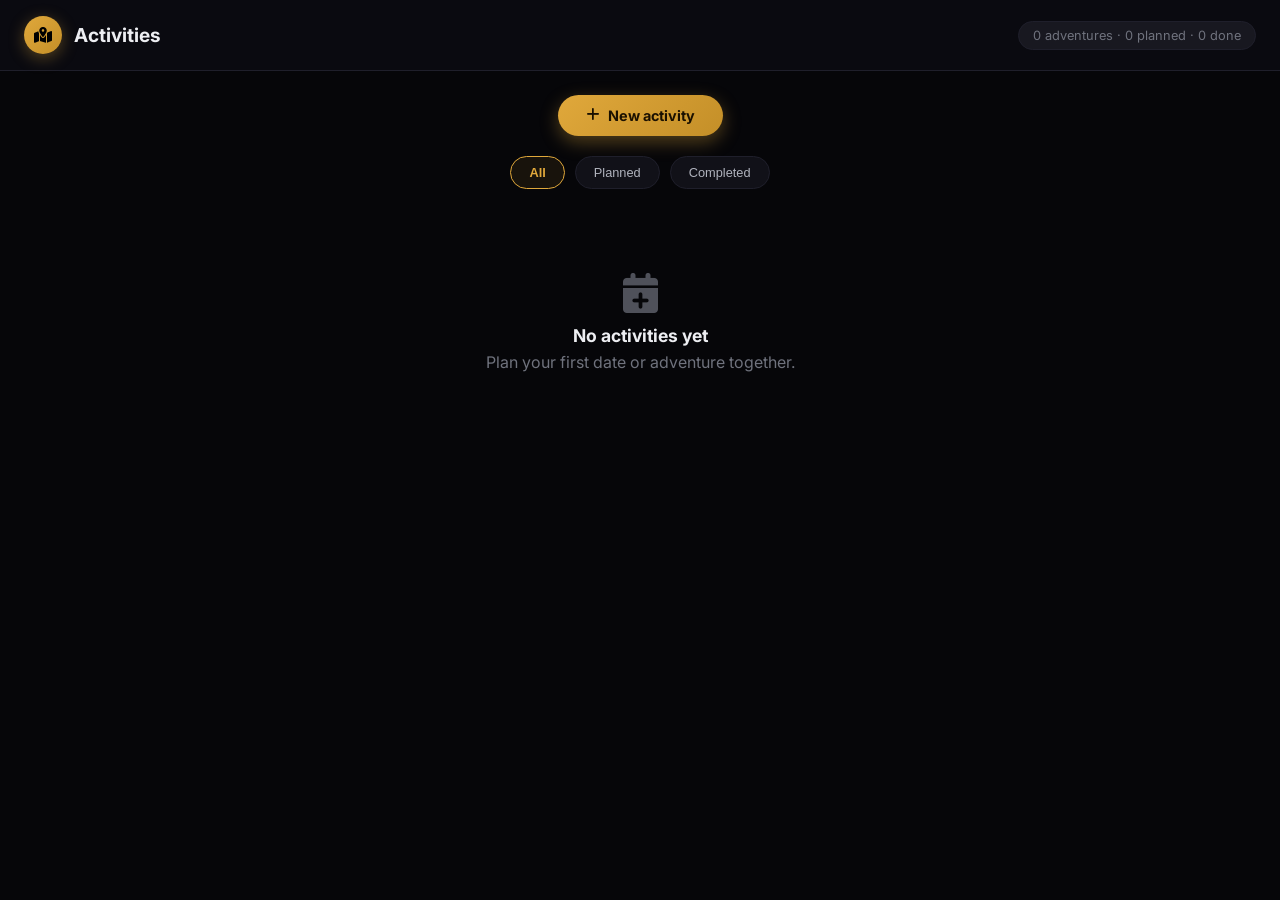
==== src/main/resources/templates/activities.html @ c9ee4794 "Initial release" ====
<!DOCTYPE html>
<html lang="en">
<head>
    <meta charset="UTF-8">
    <meta name="viewport" content="width=device-width, initial-scale=1.0">
    <title>Activities · Our Space</title>
    <link rel="preconnect" href="https://fonts.googleapis.com">
    <link rel="preconnect" href="https://fonts.gstatic.com" crossorigin>
    <link href="https://fonts.googleapis.com/css2?family=Inter:opsz,wght@14..32,300;14..32,400;14..32,500;14..32,600;14..32,700;14..32,800;14..32,900&display=swap" rel="stylesheet">
    <link rel="stylesheet" href="https://cdnjs.cloudflare.com/ajax/libs/font-awesome/6.5.1/css/all.min.css">
    <style>
        :root {
            --bg-deep: #060609;
            --bg-card: #111118;
            --bg-input: #181820;
            --bg-hover: #1e1e2a;
            --mustard: #e0a83b;
            --mustard-glow: rgba(224,168,59,0.35);
            --mustard-soft: rgba(224,168,59,0.08);
            --rose: #e0887c;
            --rose-glow: rgba(224,136,124,0.3);
            --sky: #5db8d4;
            --sky-soft: rgba(93,184,212,0.1);
            --text-primary: #edeef2;
            --text-secondary: #b0b3bd;
            --text-muted: #6f727d;
            --border-subtle: #1f1f2b;
            --radius-lg: 16px;
            --radius-md: 10px;
            --shadow-md: 0 8px 20px rgba(0,0,0,0.5);
            --transition-smooth: 0.2s cubic-bezier(0.4, 0, 0.2, 1);
            --font: 'Inter', system-ui, -apple-system, sans-serif;
        }

        * { margin:0; padding:0; box-sizing:border-box; }
        body {
            font-family: var(--font);
            background: var(--bg-deep);
            color: var(--text-primary);
            min-height: 100vh;
            -webkit-font-smoothing: antialiased;
        }

        ::-webkit-scrollbar { width:5px; }
        ::-webkit-scrollbar-track { background:transparent; }
        ::-webkit-scrollbar-thumb { background:#2a2a38; border-radius:10px; }

        /* Header */
        .header {
            background: #0a0a10;
            border-bottom:1px solid var(--border-subtle);
            padding:16px 24px;
            display:flex;
            align-items:center;
            justify-content:space-between;
            flex-wrap:wrap;
            gap:12px;
            position:sticky;
            top:0;
            z-index:20;
            backdrop-filter:blur(8px);
        }
        .header-left {
            display:flex;
            align-items:center;
            gap:12px;
        }
        .header-icon {
            width:38px; height:38px;
            border-radius:50%;
            background:linear-gradient(135deg, #e0a83b, #c48f28);
            display:flex; align-items:center; justify-content:center;
            color:#000; font-size:1rem;
            box-shadow:0 4px 16px var(--mustard-glow);
        }
        .header h1 {
            font-size:1.2rem; font-weight:700;
        }
        .header-stats {
            font-size:0.8rem;
            color:var(--text-muted);
            background:var(--bg-input);
            padding:6px 14px;
            border-radius:20px;
            border:1px solid var(--border-subtle);
        }

        .container {
            max-width:1100px;
            margin:0 auto;
            padding:24px 20px 40px;
        }

        /* Add button */
        .add-bar {
            display:flex;
            justify-content:center;
            margin-bottom:20px;
        }
        .btn-add {
            background:linear-gradient(135deg, #e0a83b, #c48f28);
            border:none;
            color:#1a1000;
            font-weight:700;
            padding:12px 28px;
            border-radius:40px;
            cursor:pointer;
            font-size:0.9rem;
            display:flex; align-items:center; gap:8px;
            box-shadow:0 6px 18px var(--mustard-glow);
            transition:all var(--transition-smooth);
            font-family:var(--font);
        }
        .btn-add:hover {
            transform:translateY(-2px);
            box-shadow:0 12px 28px rgba(224,168,59,0.5);
            filter:brightness(1.08);
        }

        /* Form panel */
        .form-panel {
            background:var(--bg-card);
            border:1px solid var(--border-subtle);
            border-radius:var(--radius-lg);
            padding:24px;
            margin-bottom:24px;
            display:none;
            box-shadow:var(--shadow-md);
        }
        .form-panel.visible { display:block; }
        .form-title {
            font-size:0.7rem; text-transform:uppercase; letter-spacing:0.08em;
            color:var(--text-muted); font-weight:600; margin-bottom:18px;
        }
        .form-grid {
            display:grid;
            grid-template-columns:1fr 1fr;
            gap:14px;
        }
        .form-group { display:flex; flex-direction:column; gap:5px; }
        .form-group label {
            font-size:0.7rem; font-weight:600; color:var(--text-muted);
            text-transform:uppercase; letter-spacing:0.04em;
        }
        input, select {
            font-family:var(--font); font-size:0.85rem;
            padding:10px 14px;
            border:1.5px solid var(--border-subtle);
            border-radius:8px;
            background:var(--bg-input);
            color:var(--text-primary);
            outline:none;
        }
        input:focus, select:focus {
            border-color:var(--mustard);
            box-shadow:0 0 0 3px rgba(224,168,59,0.08);
        }
        .form-actions {
            grid-column:span 2;
            display:flex; gap:10px; justify-content:flex-end; margin-top:8px;
        }
        .btn-cancel {
            background:none; border:1px solid var(--border-subtle);
            color:var(--text-secondary); padding:10px 20px; border-radius:8px;
            cursor:pointer; font-family:var(--font); font-weight:500;
        }
        .btn-save {
            background:linear-gradient(135deg, #e0a83b, #c48f28);
            border:none; color:#1a1000; font-weight:700;
            padding:10px 24px; border-radius:8px; cursor:pointer;
            font-family:var(--font);
            box-shadow:0 4px 12px var(--mustard-glow);
        }

        /* Filter pills */
        .filter-bar {
            display:flex;
            justify-content:center;
            gap:10px;
            margin-bottom:24px;
            flex-wrap:wrap;
        }
        .filter-pill {
            background:var(--bg-card);
            border:1px solid var(--border-subtle);
            color:var(--text-secondary);
            padding:8px 18px;
            border-radius:30px;
            cursor:pointer;
            font-size:0.8rem;
            font-weight:500;
            transition:all 0.15s;
        }
        .filter-pill:hover { background:var(--bg-hover); }
        .filter-pill.active {
            background:var(--mustard-soft);
            border-color:var(--mustard);
            color:var(--mustard);
            font-weight:600;
        }

        /* Grid */
        .grid {
            display:grid;
            grid-template-columns: repeat(auto-fill, minmax(280px, 1fr));
            gap:18px;
        }

        /* Card */
        .card {
            background:var(--bg-card);
            border:1px solid var(--border-subtle);
            border-radius:var(--radius-lg);
            padding:18px;
            display:flex;
            flex-direction:column;
            gap:14px;
            transition:all var(--transition-smooth);
            box-shadow:0 4px 12px rgba(0,0,0,0.4);
        }
        .card:hover {
            border-color:#2e2e3c;
            transform:translateY(-3px);
            box-shadow:0 12px 28px rgba(0,0,0,0.6);
        }
        .card-header {
            display:flex;
            justify-content:space-between;
            align-items:flex-start;
        }
        .card-title {
            font-weight:700;
            font-size:1rem;
            color:var(--text-primary);
        }
        .badge {
            font-size:0.7rem;
            font-weight:600;
            padding:4px 12px;
            border-radius:20px;
            text-transform:uppercase;
            letter-spacing:0.03em;
        }
        .badge.PLANNED {
            background:rgba(224,168,59,0.15);
            color:var(--mustard);
        }
        .badge.COMPLETED {
            background:rgba(60,184,120,0.15);
            color:#3cb878;
        }
        .card-desc {
            font-size:0.85rem;
            color:var(--text-secondary);
            line-height:1.4;
        }
        .card-meta {
            display:flex;
            align-items:center;
            gap:12px;
            font-size:0.75rem;
            color:var(--text-muted);
            flex-wrap:wrap;
        }
        .card-meta i { font-size:0.7rem; margin-right:3px; }

        /* Rating area */
        .rating-row {
            display:flex;
            align-items:center;
            gap:8px;
            flex-wrap:wrap;
        }
        .rating-label {
            font-size:0.75rem;
            font-weight:600;
            color:var(--text-muted);
            width:70px;
        }
        .stars {
            display:flex;
            gap:2px;
        }
        .star {
            cursor:pointer;
            font-size:1rem;
            color:#3a3a46;
            transition:color 0.1s;
        }
        .star.filled { color:var(--mustard); }
        .star:hover { color:var(--mustard); }

        .card-actions {
            display:flex;
            gap:10px;
            margin-top:auto;
        }
        .btn-done, .btn-delete {
            background:none;
            border:1px solid var(--border-subtle);
            padding:6px 12px;
            border-radius:6px;
            cursor:pointer;
            font-size:0.75rem;
            font-weight:600;
            display:flex;
            align-items:center;
            gap:6px;
            transition:all 0.15s;
        }
        .btn-done {
            color:var(--mustard);
            border-color:rgba(224,168,59,0.4);
        }
        .btn-done:hover {
            background:rgba(224,168,59,0.1);
            border-color:var(--mustard);
        }
        .btn-delete {
            color:#e0887c;
            border-color:rgba(224,136,124,0.4);
        }
        .btn-delete:hover {
            background:rgba(224,136,124,0.1);
            border-color:var(--rose);
        }

        .empty-state {
            grid-column:1/-1;
            text-align:center;
            padding:60px 20px;
            color:var(--text-muted);
        }
        .empty-state i { font-size:2.5rem; margin-bottom:12px; opacity:0.7; }
        .empty-state h3 { font-size:1.1rem; color:var(--text-primary); margin-bottom:6px; }
    </style>
</head>
<body>

    <div class="header">
        <div class="header-left">
            <div class="header-icon"><i class="fa-solid fa-map-location-dot"></i></div>
            <h1>Activities</h1>
        </div>
        <div class="header-stats" id="statsDisplay">0 adventures</div>
    </div>

    <div class="container">
        <div class="add-bar">
            <button class="btn-add" id="btnToggleForm"><i class="fa-solid fa-plus"></i> New activity</button>
        </div>

        <!-- Add form (no category, no image, no rating) -->
        <div class="form-panel" id="formPanel">
            <div class="form-title">✨ Plan something fun</div>
            <div class="form-grid">
                <div class="form-group">
                    <label>Title</label>
                    <input type="text" id="titleInput" placeholder="Movie night, hike...">
                </div>
                <div class="form-group">
                    <label>Description</label>
                    <input type="text" id="descInput" placeholder="What's the plan?">
                </div>
                <div class="form-group">
                    <label>Date</label>
                    <input type="date" id="dateInput">
                </div>
                <div class="form-actions">
                    <button class="btn-cancel" id="btnCancelForm">Cancel</button>
                    <button class="btn-save" id="btnSaveActivity">Save Activity</button>
                </div>
            </div>
        </div>

        <!-- Filter pills -->
        <div class="filter-bar">
            <button class="filter-pill active" data-filter="all">All</button>
            <button class="filter-pill" data-filter="PLANNED">Planned</button>
            <button class="filter-pill" data-filter="COMPLETED">Completed</button>
        </div>

        <div class="grid" id="activitiesGrid"></div>
    </div>

    <script>
        (function() {
            const API = "/api/activities";
            let allActivities = [];
            let currentFilter = 'all';

            const grid = document.getElementById('activitiesGrid');
            const statsDisplay = document.getElementById('statsDisplay');
            const formPanel = document.getElementById('formPanel');
            const btnToggleForm = document.getElementById('btnToggleForm');
            const btnCancelForm = document.getElementById('btnCancelForm');
            const btnSaveActivity = document.getElementById('btnSaveActivity');
            const filterPills = document.querySelectorAll('.filter-pill');

            const titleInput = document.getElementById('titleInput');
            const descInput = document.getElementById('descInput');
            const dateInput = document.getElementById('dateInput');

            // Toggle form
            btnToggleForm.addEventListener('click', () => {
                formPanel.classList.add('visible');
                btnToggleForm.style.display = 'none';
            });
            btnCancelForm.addEventListener('click', closeForm);

            function closeForm() {
                formPanel.classList.remove('visible');
                btnToggleForm.style.display = 'flex';
                titleInput.value = '';
                descInput.value = '';
                dateInput.value = '';
            }

            async function loadActivities(filter = 'all') {
                let url = API;
                if (filter === 'PLANNED' || filter === 'COMPLETED') url = `${API}/status/${filter}`;
                try {
                    const res = await fetch(url);
                    if (!res.ok) throw new Error('Failed');
                    allActivities = await res.json();
                } catch (e) {
                    console.warn('Could not load activities.', e);
                    allActivities = [];
                }
                render();
                updateStats();
            }

            function render() {
                if (!allActivities.length) {
                    grid.innerHTML = `
                        <div class="empty-state">
                            <i class="fa-solid fa-calendar-plus"></i>
                            <h3>No activities yet</h3>
                            <p>Plan your first date or adventure together.</p>
                        </div>`;
                    return;
                }

                grid.innerHTML = allActivities.map(act => {
                    const statusClass = act.status;
                    const isCompleted = act.status === 'COMPLETED';
                    const ratingR = act.ratingRehema || 0;
                    const ratingC = act.ratingCollins || 0;

                    // Build stars HTML for each person
                    const buildStars = (person, currentRating) => {
                        let starsHtml = '';
                        for (let i = 1; i <= 5; i++) {
                            starsHtml += `<i class="fa-star star ${i <= currentRating ? 'fas filled' : 'far'}" 
                                data-id="${act.id}" data-person="${person}" data-value="${i}"></i>`;
                        }
                        return starsHtml;
                    };

                    const ratingSection = isCompleted ? `
                        <div class="rating-row">
                            <span class="rating-label">Rehema</span>
                            <div class="stars">${buildStars('rehema', ratingR)}</div>
                        </div>
                        <div class="rating-row">
                            <span class="rating-label">Collins</span>
                            <div class="stars">${buildStars('collins', ratingC)}</div>
                        </div>` : '';

                    return `
                        <div class="card">
                            <div class="card-header">
                                <span class="card-title">${escapeHTML(act.title || 'Untitled')}</span>
                                <span class="badge ${statusClass}">${act.status}</span>
                            </div>
                            <div class="card-desc">${escapeHTML(act.description || '')}</div>
                            <div class="card-meta">
                                <span><i class="fa-regular fa-calendar"></i> ${act.date || '—'}</span>
                            </div>
                            ${ratingSection}
                            <div class="card-actions">
                                ${!isCompleted ? `
                                    <button class="btn-done" data-id="${act.id}" data-action="done">
                                        <i class="fa-solid fa-circle-check"></i> Done
                                    </button>` : ''}
                                <button class="btn-delete" data-id="${act.id}" data-action="delete">
                                    <i class="fa-solid fa-trash"></i> Delete
                                </button>
                            </div>
                        </div>`;
                }).join('');

                // Attach event listeners
                document.querySelectorAll('[data-action="done"]').forEach(btn => {
                    btn.addEventListener('click', (e) => {
                        const id = btn.dataset.id;
                        markDone(id);
                    });
                });
                document.querySelectorAll('[data-action="delete"]').forEach(btn => {
                    btn.addEventListener('click', (e) => {
                        const id = btn.dataset.id;
                        deleteActivity(id);
                    });
                });

                // Star click events
                document.querySelectorAll('.star').forEach(star => {
                    star.addEventListener('click', async (e) => {
                        const id = star.dataset.id;
                        const person = star.dataset.person;
                        const value = parseInt(star.dataset.value);
                        await updateRating(id, person, value);
                    });
                });
            }

            function escapeHTML(str) {
                const div = document.createElement('div');
                div.textContent = str;
                return div.innerHTML;
            }

            function updateStats() {
                const total = allActivities.length;
                const planned = allActivities.filter(a => a.status === 'PLANNED').length;
                const completed = allActivities.filter(a => a.status === 'COMPLETED').length;
                statsDisplay.textContent = `${total} adventures · ${planned} planned · ${completed} done`;
            }

            // Add activity
            btnSaveActivity.addEventListener('click', async () => {
                const title = titleInput.value.trim();
                if (!title) {
                    alert('Please enter a title.');
                    return;
                }
                const newActivity = {
                    title: title,
                    description: descInput.value.trim(),
                    date: dateInput.value,
                    status: 'PLANNED',       // always planned when adding
                    ratingRehema: 0,
                    ratingCollins: 0
                };
                try {
                    const res = await fetch(API, {
                        method: 'POST',
                        headers: { 'Content-Type': 'application/json' },
                        body: JSON.stringify(newActivity)
                    });
                    if (!res.ok) throw new Error('Add failed');
                    closeForm();
                    await loadActivities(currentFilter);
                } catch (e) {
                    alert('Could not add activity.');
                }
            });

            // Delete
            async function deleteActivity(id) {
                if (!confirm('Delete this activity?')) return;
                try {
                    await fetch(`${API}/${id}`, { method: 'DELETE' });
                    await loadActivities(currentFilter);
                } catch (e) {
                    alert('Delete failed.');
                }
            }

            // Mark done (set status to COMPLETED)
            async function markDone(id) {
                const activity = allActivities.find(a => a.id == id);
                if (!activity) return;
                const updated = { ...activity, status: 'COMPLETED' };
                try {
                    await fetch(`${API}/${id}`, {
                        method: 'PUT',
                        headers: { 'Content-Type': 'application/json' },
                        body: JSON.stringify(updated)
                    });
                    await loadActivities(currentFilter);
                } catch (e) {
                    alert('Could not update status.');
                }
            }

            // Update rating
            async function updateRating(id, person, value) {
                const activity = allActivities.find(a => a.id == id);
                if (!activity) return;
                const updated = { ...activity };
                if (person === 'rehema') updated.ratingRehema = value;
                else updated.ratingCollins = value;

                try {
                    await fetch(`${API}/${id}`, {
                        method: 'PUT',
                        headers: { 'Content-Type': 'application/json' },
                        body: JSON.stringify(updated)
                    });
                    // Update local data to reflect immediately
                    const idx = allActivities.findIndex(a => a.id == id);
                    if (idx !== -1) {
                        if (person === 'rehema') allActivities[idx].ratingRehema = value;
                        else allActivities[idx].ratingCollins = value;
                    }
                    // Re-render to update star display
                    render();
                } catch (e) {
                    alert('Rating update failed.');
                }
            }

            // Filter handling
            filterPills.forEach(pill => {
                pill.addEventListener('click', () => {
                    filterPills.forEach(p => p.classList.remove('active'));
                    pill.classList.add('active');
                    currentFilter = pill.dataset.filter;
                    loadActivities(currentFilter);
                });
            });

            // Initial load
            loadActivities('all');
        })();
    </script>
</body>
</html>
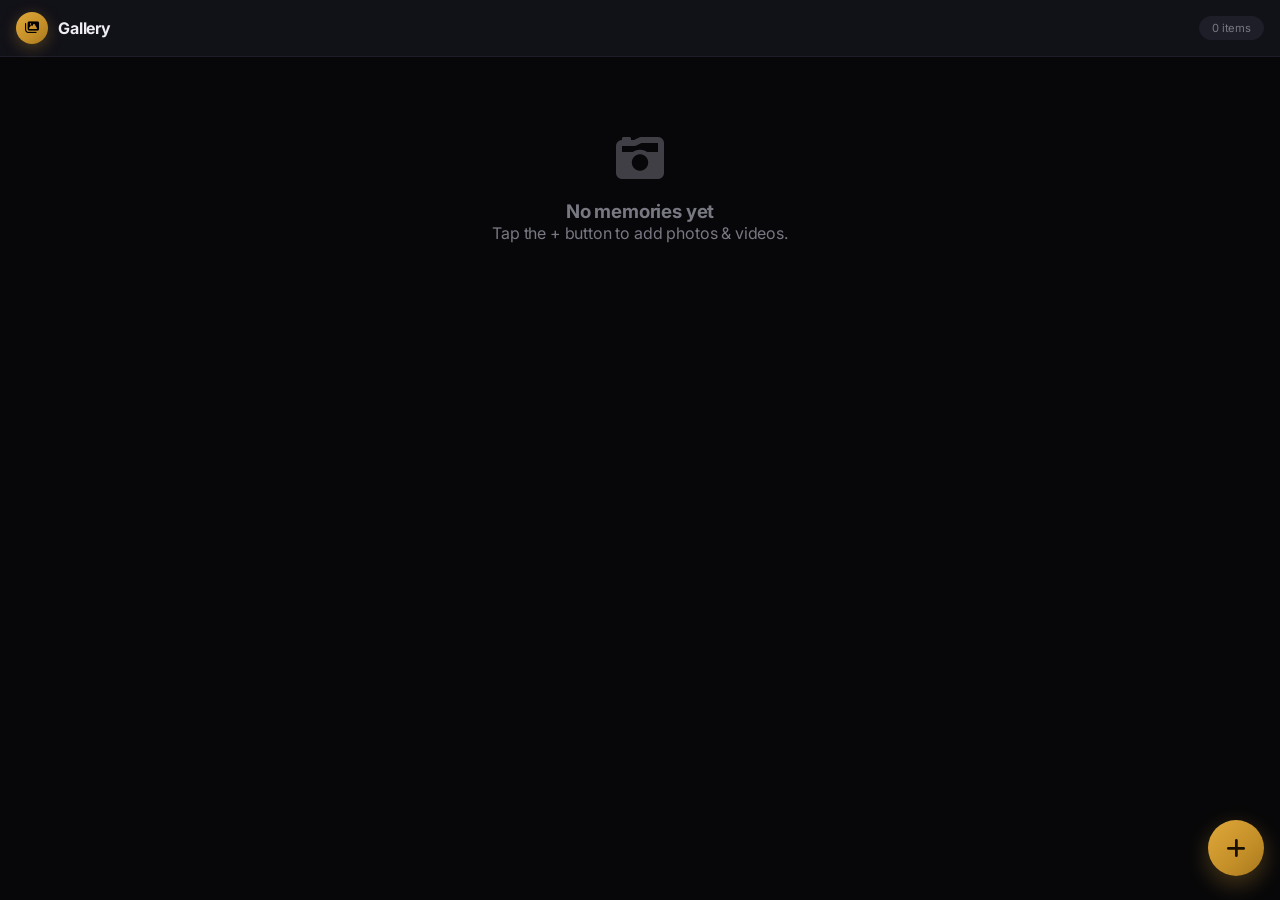
==== commit 044d1a28: "Update code changes" ====
--- a/src/main/resources/templates/activities.html
+++ b/src/main/resources/templates/activities.html
@@ -2,630 +2,854 @@
 <html lang="en">
 <head>
     <meta charset="UTF-8">
-    <meta name="viewport" content="width=device-width, initial-scale=1.0">
-    <title>Activities · Our Space</title>
+    <meta name="viewport" content="width=device-width, initial-scale=1.0, maximum-scale=1.0, user-scalable=no, viewport-fit=cover">
+    <title>Gallery · Our Space</title>
+
     <link rel="preconnect" href="https://fonts.googleapis.com">
     <link rel="preconnect" href="https://fonts.gstatic.com" crossorigin>
     <link href="https://fonts.googleapis.com/css2?family=Inter:opsz,wght@14..32,300;14..32,400;14..32,500;14..32,600;14..32,700;14..32,800;14..32,900&display=swap" rel="stylesheet">
     <link rel="stylesheet" href="https://cdnjs.cloudflare.com/ajax/libs/font-awesome/6.5.1/css/all.min.css">
+
     <style>
         :root {
-            --bg-deep: #060609;
-            --bg-card: #111118;
-            --bg-input: #181820;
-            --bg-hover: #1e1e2a;
-            --mustard: #e0a83b;
-            --mustard-glow: rgba(224,168,59,0.35);
-            --mustard-soft: rgba(224,168,59,0.08);
-            --rose: #e0887c;
-            --rose-glow: rgba(224,136,124,0.3);
-            --sky: #5db8d4;
-            --sky-soft: rgba(93,184,212,0.1);
-            --text-primary: #edeef2;
-            --text-secondary: #b0b3bd;
-            --text-muted: #6f727d;
-            --border-subtle: #1f1f2b;
-            --radius-lg: 16px;
+            --bg-deep: #070709;
+            --bg-primary: #0c0c11;
+            --bg-secondary: #111118;
+            --bg-card: #181820;
+            --bg-input: #1e1e28;
+            --bg-hover: #22222e;
+            --accent: #e0a83b;
+            --accent-glow: rgba(224, 168, 59, 0.3);
+            --accent-soft: rgba(224, 168, 59, 0.08);
+            --accent-gradient: linear-gradient(135deg, #e0a83b 0%, #c48f28 60%, #a8781e 100%);
+            --text-primary: #eeeef2;
+            --text-secondary: #b0b0bb;
+            --text-muted: #787882;
+            --border-subtle: #1e1e2a;
+            --border-card: #1e1e2a;
+            --radius-xl: 20px;
+            --radius-lg: 14px;
             --radius-md: 10px;
-            --shadow-md: 0 8px 20px rgba(0,0,0,0.5);
-            --transition-smooth: 0.2s cubic-bezier(0.4, 0, 0.2, 1);
+            --radius-sm: 8px;
+            --shadow-lg: 0 20px 50px rgba(0,0,0,0.6);
+            --shadow-md: 0 10px 28px rgba(0,0,0,0.5);
+            --shadow-sm: 0 4px 14px rgba(0,0,0,0.4);
+            --transition-fast: 0.15s ease;
+            --transition-smooth: 0.25s cubic-bezier(0.4,0,0.2,1);
+            --transition-bounce: 0.35s cubic-bezier(0.34,1.56,0.64,1);
             --font: 'Inter', system-ui, -apple-system, sans-serif;
         }
 
-        * { margin:0; padding:0; box-sizing:border-box; }
+        * { margin:0; padding:0; box-sizing:border-box; -webkit-tap-highlight-color:transparent; }
         body {
             font-family: var(--font);
             background: var(--bg-deep);
             color: var(--text-primary);
             min-height: 100vh;
             -webkit-font-smoothing: antialiased;
-        }
-
-        ::-webkit-scrollbar { width:5px; }
+            letter-spacing: -0.01em;
+            overflow-x: hidden;
+        }
+
+        ::-webkit-scrollbar { width:3px; }
         ::-webkit-scrollbar-track { background:transparent; }
         ::-webkit-scrollbar-thumb { background:#2a2a38; border-radius:10px; }
 
-        /* Header */
         .header {
-            background: #0a0a10;
-            border-bottom:1px solid var(--border-subtle);
-            padding:16px 24px;
-            display:flex;
+            background: var(--bg-secondary);
+            border-bottom: 1px solid var(--border-subtle);
+            padding: 12px 16px;
+            display: flex; align-items: center; justify-content: space-between;
+            position: sticky; top:0; z-index:20;
+            backdrop-filter: blur(12px);
+        }
+        .header-left { display:flex; align-items:center; gap:10px; }
+        .header-icon {
+            width:32px; height:32px; border-radius:50%;
+            background: var(--accent-gradient);
+            display:flex; align-items:center; justify-content:center;
+            font-size:0.8rem; color:#000;
+            box-shadow:0 4px 16px var(--accent-glow);
+        }
+        .header h1 { font-size:1rem; font-weight:700; }
+        .header-stats {
+            background: var(--bg-input);
+            border:1px solid var(--border-card);
+            padding:4px 12px; border-radius:20px;
+            font-size:0.7rem; color:var(--text-muted);
+        }
+
+        .container { max-width:1100px; margin:0 auto; padding:12px 8px 40px; }
+
+        /* Upload button - floating style */
+        .upload-fab {
+            position:fixed; bottom:24px; right:16px; z-index:30;
+            background: var(--accent-gradient); border:none; color:#1a1000;
+            width:56px; height:56px; border-radius:50%;
+            display:flex; align-items:center; justify-content:center;
+            font-size:1.4rem; cursor:pointer;
+            box-shadow:0 8px 24px var(--accent-glow);
+            transition:all var(--transition-bounce);
+        }
+        .upload-fab:hover { transform:scale(1.05); }
+
+        /* Upload modal */
+        .upload-modal {
+            position:fixed; inset:0; z-index:100;
+            background:rgba(0,0,0,0.7);
+            backdrop-filter:blur(12px);
+            display:none; align-items:flex-end; justify-content:center;
+            padding:20px;
+        }
+        .upload-modal.active { display:flex; }
+        .upload-sheet {
+            background:var(--bg-card);
+            border:1px solid var(--border-card);
+            border-radius:var(--radius-xl) var(--radius-xl) 0 0;
+            padding:24px 20px 32px;
+            width:100%; max-width:500px;
+            max-height:80vh;
+            overflow-y:auto;
+            animation:slideUp 0.3s ease;
+        }
+        @keyframes slideUp {
+            from { transform:translateY(100%); opacity:0; }
+            to { transform:translateY(0); opacity:1; }
+        }
+        .upload-sheet h3 {
+            font-size:0.9rem; font-weight:700; margin-bottom:16px;
+            display:flex; align-items:center; gap:8px;
+        }
+        .upload-sheet .form-group {
+            margin-bottom:14px;
+        }
+        .upload-sheet .form-group label {
+            display:block; font-size:0.65rem; font-weight:600;
+            color:var(--text-muted); text-transform:uppercase;
+            letter-spacing:0.04em; margin-bottom:4px;
+        }
+        .upload-sheet input, .upload-sheet select {
+            font-family:var(--font); font-size:0.85rem;
+            padding:10px 14px; border:1.5px solid var(--border-card);
+            border-radius:var(--radius-sm); background:var(--bg-input);
+            color:var(--text-primary); outline:none; width:100%;
+            transition:all var(--transition-fast);
+        }
+        .upload-sheet input:focus, .upload-sheet select:focus {
+            border-color:var(--accent);
+        }
+        .file-picker {
+            display:flex; align-items:center; gap:10px;
+            padding:12px 16px; background:var(--bg-input);
+            border:1.5px dashed var(--border-card);
+            border-radius:var(--radius-sm); color:var(--text-secondary);
+            font-size:0.85rem; cursor:pointer;
+            transition:all var(--transition-fast);
+        }
+        .file-picker:hover { border-color:var(--accent); color:var(--accent); }
+        .file-picker input { display:none; }
+        .upload-actions {
+            display:flex; gap:10px; margin-top:16px;
+        }
+        .upload-actions button {
+            flex:1; padding:12px; border-radius:var(--radius-sm);
+            font-weight:600; font-size:0.85rem; cursor:pointer;
+            transition:all var(--transition-fast);
+            font-family:var(--font);
+        }
+        .btn-cancel-upload {
+            background:none; border:1px solid var(--border-card);
+            color:var(--text-secondary);
+        }
+        .btn-submit-upload {
+            background:var(--accent-gradient); border:none;
+            color:#1a1000; box-shadow:0 4px 14px var(--accent-glow);
+        }
+        .btn-submit-upload:disabled {
+            opacity:0.5; cursor:not-allowed;
+        }
+
+        /* Grid - phone gallery style */
+        .media-grid {
+            display:grid;
+            grid-template-columns: repeat(auto-fill, minmax(150px, 1fr));
+            gap:4px;
+        }
+
+        .media-item {
+            position:relative;
+            aspect-ratio:1/1;
+            background:var(--bg-card);
+            overflow:hidden;
+            cursor:pointer;
+            border-radius:4px;
+            transition:transform 0.15s ease;
+        }
+        .media-item:active {
+            transform:scale(0.95);
+        }
+        .media-item img, .media-item video {
+            width:100%; height:100%; object-fit:cover;
+            display:block;
+        }
+        .media-item .overlay {
+            position:absolute; inset:0;
+            background:rgba(0,0,0,0);
+            transition:background 0.2s ease;
+            display:flex; align-items:center; justify-content:center;
+            opacity:0;
+            transition:all 0.2s ease;
+        }
+        .media-item .overlay.show {
+            background:rgba(0,0,0,0.5);
+            opacity:1;
+        }
+        .media-item .overlay .actions {
+            display:flex; gap:16px;
+        }
+        .media-item .overlay button {
+            background:rgba(255,255,255,0.15);
+            border:none; color:white;
+            width:44px; height:44px; border-radius:50%;
+            font-size:1.1rem; cursor:pointer;
+            backdrop-filter:blur(4px);
+            transition:all 0.2s ease;
+        }
+        .media-item .overlay button:hover {
+            background:rgba(255,255,255,0.25);
+            transform:scale(1.1);
+        }
+        .media-item .overlay .delete-btn {
+            color:#ff5e5e;
+        }
+        .media-item .overlay .share-btn {
+            color:#5db8d4;
+        }
+        .media-item .overlay .fav-btn.active {
+            color:var(--accent);
+        }
+        .media-item .badge {
+            position:absolute; top:6px; left:6px;
+            background:rgba(0,0,0,0.6);
+            backdrop-filter:blur(4px);
+            padding:2px 8px; border-radius:12px;
+            font-size:0.55rem; color:#aaa;
+            display:flex; align-items:center; gap:4px;
+            pointer-events:none;
+        }
+        .media-item .favorite-indicator {
+            position:absolute; top:6px; right:6px;
+            color:var(--accent); font-size:0.8rem;
+            text-shadow:0 0 10px rgba(224,168,59,0.5);
+            pointer-events:none;
+            display:none;
+        }
+        .media-item .favorite-indicator.show {
+            display:block;
+        }
+
+        /* Selection mode */
+        .media-item.selected {
+            outline:3px solid var(--accent);
+            outline-offset:-3px;
+        }
+        .media-item.selected .selection-check {
+            display:flex !important;
+        }
+        .selection-check {
+            position:absolute; top:6px; left:6px;
+            width:24px; height:24px; border-radius:50%;
+            background:var(--accent); color:#000;
+            display:none; align-items:center; justify-content:center;
+            font-size:0.7rem; font-weight:700;
+            z-index:5;
+        }
+
+        /* Selection toolbar */
+        .selection-toolbar {
+            position:fixed; bottom:0; left:0; right:0;
+            background:var(--bg-secondary);
+            border-top:1px solid var(--border-card);
+            padding:12px 16px;
+            display:none;
             align-items:center;
             justify-content:space-between;
-            flex-wrap:wrap;
-            gap:12px;
-            position:sticky;
-            top:0;
-            z-index:20;
+            z-index:40;
+            backdrop-filter:blur(12px);
+        }
+        .selection-toolbar.active {
+            display:flex;
+        }
+        .selection-toolbar .count {
+            font-size:0.85rem; font-weight:600;
+        }
+        .selection-toolbar .actions {
+            display:flex; gap:12px;
+        }
+        .selection-toolbar .actions button {
+            background:none; border:none; color:var(--text-secondary);
+            font-size:0.85rem; cursor:pointer; padding:6px 12px;
+            border-radius:6px; transition:all 0.2s;
+            display:flex; align-items:center; gap:6px;
+            font-family:var(--font);
+        }
+        .selection-toolbar .actions button:hover {
+            background:var(--bg-hover);
+        }
+        .selection-toolbar .actions .delete-selected {
+            color:#ff5e5e;
+        }
+        .selection-toolbar .actions .share-selected {
+            color:#5db8d4;
+        }
+
+        /* Fullscreen viewer */
+        .viewer-overlay {
+            position:fixed; inset:0; z-index:50;
+            background:rgba(0,0,0,0.95);
+            backdrop-filter:blur(20px);
+            display:none;
+            align-items:center; justify-content:center;
+            padding:20px;
+        }
+        .viewer-overlay.active { display:flex; }
+        .viewer-content {
+            position:relative;
+            max-width:95vw; max-height:90vh;
+            display:flex; align-items:center; justify-content:center;
+        }
+        .viewer-content img, .viewer-content video {
+            max-width:95vw; max-height:85vh;
+            object-fit:contain;
+            border-radius:8px;
+        }
+        .viewer-close {
+            position:absolute; top:10px; right:10px;
+            background:rgba(0,0,0,0.5); border:none;
+            color:white; width:40px; height:40px;
+            border-radius:50%; font-size:1.2rem;
+            cursor:pointer; display:flex; align-items:center; justify-content:center;
+        }
+        .viewer-nav {
+            position:absolute; top:50%; transform:translateY(-50%);
+            background:rgba(0,0,0,0.3); border:none;
+            color:white; width:40px; height:40px;
+            border-radius:50%; font-size:1.2rem;
+            cursor:pointer; display:flex; align-items:center; justify-content:center;
+        }
+        .viewer-nav.prev { left:10px; }
+        .viewer-nav.next { right:10px; }
+
+        /* Long press indicator */
+        .long-press-hint {
+            position:fixed; bottom:80px; left:50%; transform:translateX(-50%);
+            background:rgba(0,0,0,0.8);
             backdrop-filter:blur(8px);
-        }
-        .header-left {
-            display:flex;
-            align-items:center;
-            gap:12px;
-        }
-        .header-icon {
-            width:38px; height:38px;
-            border-radius:50%;
-            background:linear-gradient(135deg, #e0a83b, #c48f28);
-            display:flex; align-items:center; justify-content:center;
-            color:#000; font-size:1rem;
-            box-shadow:0 4px 16px var(--mustard-glow);
-        }
-        .header h1 {
-            font-size:1.2rem; font-weight:700;
-        }
-        .header-stats {
-            font-size:0.8rem;
-            color:var(--text-muted);
-            background:var(--bg-input);
-            padding:6px 14px;
-            border-radius:20px;
-            border:1px solid var(--border-subtle);
-        }
-
-        .container {
-            max-width:1100px;
-            margin:0 auto;
-            padding:24px 20px 40px;
-        }
-
-        /* Add button */
-        .add-bar {
-            display:flex;
-            justify-content:center;
-            margin-bottom:20px;
-        }
-        .btn-add {
-            background:linear-gradient(135deg, #e0a83b, #c48f28);
-            border:none;
-            color:#1a1000;
-            font-weight:700;
-            padding:12px 28px;
-            border-radius:40px;
-            cursor:pointer;
-            font-size:0.9rem;
-            display:flex; align-items:center; gap:8px;
-            box-shadow:0 6px 18px var(--mustard-glow);
-            transition:all var(--transition-smooth);
-            font-family:var(--font);
-        }
-        .btn-add:hover {
-            transform:translateY(-2px);
-            box-shadow:0 12px 28px rgba(224,168,59,0.5);
-            filter:brightness(1.08);
-        }
-
-        /* Form panel */
-        .form-panel {
-            background:var(--bg-card);
-            border:1px solid var(--border-subtle);
-            border-radius:var(--radius-lg);
-            padding:24px;
-            margin-bottom:24px;
+            padding:8px 16px; border-radius:20px;
+            font-size:0.7rem; color:var(--text-muted);
+            z-index:25;
             display:none;
-            box-shadow:var(--shadow-md);
-        }
-        .form-panel.visible { display:block; }
-        .form-title {
-            font-size:0.7rem; text-transform:uppercase; letter-spacing:0.08em;
-            color:var(--text-muted); font-weight:600; margin-bottom:18px;
-        }
-        .form-grid {
-            display:grid;
-            grid-template-columns:1fr 1fr;
-            gap:14px;
-        }
-        .form-group { display:flex; flex-direction:column; gap:5px; }
-        .form-group label {
-            font-size:0.7rem; font-weight:600; color:var(--text-muted);
-            text-transform:uppercase; letter-spacing:0.04em;
-        }
-        input, select {
-            font-family:var(--font); font-size:0.85rem;
-            padding:10px 14px;
-            border:1.5px solid var(--border-subtle);
-            border-radius:8px;
-            background:var(--bg-input);
-            color:var(--text-primary);
-            outline:none;
-        }
-        input:focus, select:focus {
-            border-color:var(--mustard);
-            box-shadow:0 0 0 3px rgba(224,168,59,0.08);
-        }
-        .form-actions {
-            grid-column:span 2;
-            display:flex; gap:10px; justify-content:flex-end; margin-top:8px;
-        }
-        .btn-cancel {
-            background:none; border:1px solid var(--border-subtle);
-            color:var(--text-secondary); padding:10px 20px; border-radius:8px;
-            cursor:pointer; font-family:var(--font); font-weight:500;
-        }
-        .btn-save {
-            background:linear-gradient(135deg, #e0a83b, #c48f28);
-            border:none; color:#1a1000; font-weight:700;
-            padding:10px 24px; border-radius:8px; cursor:pointer;
-            font-family:var(--font);
-            box-shadow:0 4px 12px var(--mustard-glow);
-        }
-
-        /* Filter pills */
-        .filter-bar {
-            display:flex;
-            justify-content:center;
-            gap:10px;
-            margin-bottom:24px;
-            flex-wrap:wrap;
-        }
-        .filter-pill {
-            background:var(--bg-card);
-            border:1px solid var(--border-subtle);
-            color:var(--text-secondary);
-            padding:8px 18px;
-            border-radius:30px;
-            cursor:pointer;
-            font-size:0.8rem;
-            font-weight:500;
-            transition:all 0.15s;
-        }
-        .filter-pill:hover { background:var(--bg-hover); }
-        .filter-pill.active {
-            background:var(--mustard-soft);
-            border-color:var(--mustard);
-            color:var(--mustard);
-            font-weight:600;
-        }
-
-        /* Grid */
-        .grid {
-            display:grid;
-            grid-template-columns: repeat(auto-fill, minmax(280px, 1fr));
-            gap:18px;
-        }
-
-        /* Card */
-        .card {
-            background:var(--bg-card);
-            border:1px solid var(--border-subtle);
-            border-radius:var(--radius-lg);
-            padding:18px;
-            display:flex;
-            flex-direction:column;
-            gap:14px;
-            transition:all var(--transition-smooth);
-            box-shadow:0 4px 12px rgba(0,0,0,0.4);
-        }
-        .card:hover {
-            border-color:#2e2e3c;
-            transform:translateY(-3px);
-            box-shadow:0 12px 28px rgba(0,0,0,0.6);
-        }
-        .card-header {
-            display:flex;
-            justify-content:space-between;
-            align-items:flex-start;
-        }
-        .card-title {
-            font-weight:700;
-            font-size:1rem;
-            color:var(--text-primary);
-        }
-        .badge {
-            font-size:0.7rem;
-            font-weight:600;
-            padding:4px 12px;
-            border-radius:20px;
-            text-transform:uppercase;
-            letter-spacing:0.03em;
-        }
-        .badge.PLANNED {
-            background:rgba(224,168,59,0.15);
-            color:var(--mustard);
-        }
-        .badge.COMPLETED {
-            background:rgba(60,184,120,0.15);
-            color:#3cb878;
-        }
-        .card-desc {
-            font-size:0.85rem;
-            color:var(--text-secondary);
-            line-height:1.4;
-        }
-        .card-meta {
-            display:flex;
-            align-items:center;
-            gap:12px;
-            font-size:0.75rem;
-            color:var(--text-muted);
-            flex-wrap:wrap;
-        }
-        .card-meta i { font-size:0.7rem; margin-right:3px; }
-
-        /* Rating area */
-        .rating-row {
-            display:flex;
-            align-items:center;
-            gap:8px;
-            flex-wrap:wrap;
-        }
-        .rating-label {
-            font-size:0.75rem;
-            font-weight:600;
-            color:var(--text-muted);
-            width:70px;
-        }
-        .stars {
-            display:flex;
-            gap:2px;
-        }
-        .star {
-            cursor:pointer;
-            font-size:1rem;
-            color:#3a3a46;
-            transition:color 0.1s;
-        }
-        .star.filled { color:var(--mustard); }
-        .star:hover { color:var(--mustard); }
-
-        .card-actions {
-            display:flex;
-            gap:10px;
-            margin-top:auto;
-        }
-        .btn-done, .btn-delete {
-            background:none;
-            border:1px solid var(--border-subtle);
-            padding:6px 12px;
-            border-radius:6px;
-            cursor:pointer;
-            font-size:0.75rem;
-            font-weight:600;
-            display:flex;
-            align-items:center;
-            gap:6px;
-            transition:all 0.15s;
-        }
-        .btn-done {
-            color:var(--mustard);
-            border-color:rgba(224,168,59,0.4);
-        }
-        .btn-done:hover {
-            background:rgba(224,168,59,0.1);
-            border-color:var(--mustard);
-        }
-        .btn-delete {
-            color:#e0887c;
-            border-color:rgba(224,136,124,0.4);
-        }
-        .btn-delete:hover {
-            background:rgba(224,136,124,0.1);
-            border-color:var(--rose);
+            animation:fadeInOut 2s ease;
+        }
+        @keyframes fadeInOut {
+            0% { opacity:0; transform:translateX(-50%) translateY(10px); }
+            20% { opacity:1; transform:translateX(-50%) translateY(0); }
+            80% { opacity:1; transform:translateX(-50%) translateY(0); }
+            100% { opacity:0; transform:translateX(-50%) translateY(-10px); }
         }
 
         .empty-state {
-            grid-column:1/-1;
-            text-align:center;
-            padding:60px 20px;
-            color:var(--text-muted);
-        }
-        .empty-state i { font-size:2.5rem; margin-bottom:12px; opacity:0.7; }
-        .empty-state h3 { font-size:1.1rem; color:var(--text-primary); margin-bottom:6px; }
+            grid-column:1/-1; text-align:center; padding:60px 20px; color:var(--text-muted);
+        }
+        .empty-state .icon {
+            font-size:3rem; margin-bottom:12px; opacity:0.5;
+        }
+
+        @media (min-width: 600px) {
+            .media-grid {
+                grid-template-columns: repeat(auto-fill, minmax(180px, 1fr));
+                gap:6px;
+            }
+        }
+        @media (min-width: 900px) {
+            .media-grid {
+                grid-template-columns: repeat(auto-fill, minmax(200px, 1fr));
+                gap:8px;
+            }
+        }
     </style>
 </head>
 <body>
 
-    <div class="header">
-        <div class="header-left">
-            <div class="header-icon"><i class="fa-solid fa-map-location-dot"></i></div>
-            <h1>Activities</h1>
+<div class="header">
+    <div class="header-left">
+        <div class="header-icon"><i class="fa-solid fa-images"></i></div>
+        <h1>Gallery</h1>
+    </div>
+    <div class="header-stats" id="mediaCount">0 items</div>
+</div>
+
+<div class="container">
+    <div class="media-grid" id="mediaGrid"></div>
+</div>
+
+<!-- Floating upload button -->
+<button class="upload-fab" id="uploadFab"><i class="fa-solid fa-plus"></i></button>
+
+<!-- Upload modal -->
+<div class="upload-modal" id="uploadModal">
+    <div class="upload-sheet">
+        <h3><i class="fa-solid fa-cloud-arrow-up"></i> Add to Gallery</h3>
+        <div class="form-group">
+            <label>Title</label>
+            <input type="text" id="titleInput" placeholder="What's this memory?">
         </div>
-        <div class="header-stats" id="statsDisplay">0 adventures</div>
+        <div class="form-group">
+            <label>Type</label>
+            <select id="typeInput">
+                <option value="IMAGE">Photo</option>
+                <option value="VIDEO">Video</option>
+            </select>
+        </div>
+        <div class="form-group">
+            <label>Choose files</label>
+            <label class="file-picker" id="filePicker">
+                <i class="fa-solid fa-folder-open"></i>
+                <span id="fileLabel">Select from gallery</span>
+                <input type="file" id="filesInput" accept="image/*,video/*" multiple>
+            </label>
+            <div id="fileCount" style="font-size:0.7rem; color:var(--text-muted); margin-top:4px;"></div>
+        </div>
+        <div class="upload-actions">
+            <button class="btn-cancel-upload" onclick="closeUpload()">Cancel</button>
+            <button class="btn-submit-upload" id="uploadBtn" onclick="uploadMedia()">
+                <i class="fa-solid fa-upload"></i> Upload
+            </button>
+        </div>
     </div>
-
-    <div class="container">
-        <div class="add-bar">
-            <button class="btn-add" id="btnToggleForm"><i class="fa-solid fa-plus"></i> New activity</button>
-        </div>
-
-        <!-- Add form (no category, no image, no rating) -->
-        <div class="form-panel" id="formPanel">
-            <div class="form-title">✨ Plan something fun</div>
-            <div class="form-grid">
-                <div class="form-group">
-                    <label>Title</label>
-                    <input type="text" id="titleInput" placeholder="Movie night, hike...">
+</div>
+
+<!-- Selection toolbar -->
+<div class="selection-toolbar" id="selectionToolbar">
+    <span class="count" id="selectionCount">0 selected</span>
+    <div class="actions">
+        <button onclick="shareSelected()"><i class="fa-solid fa-share-nodes"></i> Share</button>
+        <button class="delete-selected" onclick="deleteSelected()"><i class="fa-solid fa-trash"></i> Delete</button>
+    </div>
+</div>
+
+<!-- Fullscreen viewer -->
+<div class="viewer-overlay" id="viewerOverlay" onclick="closeViewer()">
+    <div class="viewer-content" onclick="event.stopPropagation()">
+        <button class="viewer-close" onclick="closeViewer()"><i class="fa-solid fa-xmark"></i></button>
+        <button class="viewer-nav prev" onclick="event.stopPropagation(); navigateViewer(-1)"><i class="fa-solid fa-chevron-left"></i></button>
+        <button class="viewer-nav next" onclick="event.stopPropagation(); navigateViewer(1)"><i class="fa-solid fa-chevron-right"></i></button>
+        <div id="viewerMedia"></div>
+    </div>
+</div>
+
+<!-- Long press hint -->
+<div class="long-press-hint" id="longPressHint">Hold to select multiple</div>
+
+<script>
+    // const API = "http://localhost:8080/api/gallery";
+    const API = "https://our-space-htoh.onrender.com/api/gallery";
+    
+    let allMedia = [];
+    let currentFilter = "all";
+    let selectedIds = new Set();
+    let isSelectMode = false;
+    let longPressTimer = null;
+    let viewerIndex = 0;
+
+    // ----- Upload -----
+    document.getElementById("filesInput").addEventListener("change", function(e) {
+        const files = e.target.files;
+        const label = document.getElementById("fileLabel");
+        const count = document.getElementById("fileCount");
+        if (files.length > 0) {
+            label.textContent = `${files.length} file${files.length > 1 ? 's' : ''} selected`;
+            count.textContent = `${files.length} file${files.length > 1 ? 's' : ''} ready to upload`;
+        } else {
+            label.textContent = "Select from gallery";
+            count.textContent = "";
+        }
+    });
+
+    document.getElementById("uploadFab").addEventListener("click", () => {
+        document.getElementById("uploadModal").classList.add("active");
+    });
+
+    function closeUpload() {
+        document.getElementById("uploadModal").classList.remove("active");
+        document.getElementById("titleInput").value = "";
+        document.getElementById("filesInput").value = "";
+        document.getElementById("fileLabel").textContent = "Select from gallery";
+        document.getElementById("fileCount").textContent = "";
+    }
+
+    async function uploadMedia() {
+        const title = document.getElementById("titleInput").value.trim() || "Untitled";
+        const type = document.getElementById("typeInput").value;
+        const files = document.getElementById("filesInput").files;
+
+        if (files.length === 0) {
+            alert("Please select at least one file.");
+            return;
+        }
+
+        const btn = document.getElementById("uploadBtn");
+        btn.disabled = true;
+        btn.innerHTML = '<i class="fa-solid fa-spinner fa-spin"></i> Uploading...';
+
+        const formData = new FormData();
+        formData.append("title", title);
+        formData.append("type", type);
+        for (let f of files) {
+            formData.append("files", f);
+        }
+
+        try {
+            const res = await fetch(API, {
+                method: "POST",
+                body: formData
+            });
+            if (!res.ok) throw new Error("Upload failed");
+            closeUpload();
+            loadMedia();
+        } catch (e) {
+            alert("Upload failed. Please try again.");
+        } finally {
+            btn.disabled = false;
+            btn.innerHTML = '<i class="fa-solid fa-upload"></i> Upload';
+        }
+    }
+
+    // ----- Load & Render -----
+    async function loadMedia() {
+        try {
+            let url = API;
+            if (currentFilter === "IMAGE" || currentFilter === "VIDEO") {
+                url = `${API}/type/${currentFilter}`;
+            } else if (currentFilter === "favorites") {
+                url = `${API}/favorites`;
+            }
+            const res = await fetch(url);
+            if (!res.ok) throw new Error("Failed");
+            allMedia = await res.json();
+            renderGrid();
+        } catch (e) {
+            document.getElementById("mediaGrid").innerHTML = `
+                <div class="empty-state">
+                    <div class="icon"><i class="fa-solid fa-camera-retro"></i></div>
+                    <h3>No memories yet</h3>
+                    <p>Tap the + button to add photos & videos.</p>
                 </div>
-                <div class="form-group">
-                    <label>Description</label>
-                    <input type="text" id="descInput" placeholder="What's the plan?">
+            `;
+            document.getElementById("mediaCount").textContent = "0 items";
+        }
+    }
+
+    function renderGrid() {
+        const grid = document.getElementById("mediaGrid");
+        document.getElementById("mediaCount").textContent = `${allMedia.length} item${allMedia.length !== 1 ? 's' : ''}`;
+
+        if (!allMedia.length) {
+            grid.innerHTML = `
+                <div class="empty-state">
+                    <div class="icon"><i class="fa-solid fa-camera-retro"></i></div>
+                    <h3>No memories yet</h3>
+                    <p>Tap the + button to add photos & videos.</p>
                 </div>
-                <div class="form-group">
-                    <label>Date</label>
-                    <input type="date" id="dateInput">
+            `;
+            return;
+        }
+
+        grid.innerHTML = allMedia.map((item, index) => {
+            const isVideo = item.type === "VIDEO";
+            const isSelected = selectedIds.has(item.id);
+            const isFavorite = item.favorite || false;
+
+            return `
+                <div class="media-item ${isSelected ? 'selected' : ''}" 
+                     data-id="${item.id}" 
+                     data-index="${index}"
+                     ontouchstart="handleTouchStart(event, ${item.id})"
+                     ontouchend="handleTouchEnd(event)"
+                     onmousedown="handleMouseDown(event, ${item.id})"
+                     onmouseup="handleMouseUp(event)"
+                     onmouseleave="handleMouseLeave()"
+                     onclick="handleClick(event, ${item.id})">
+                    ${isVideo ? 
+                        `<video src="${item.fileUrl}" muted preload="metadata"></video>` : 
+                        `<img src="${item.fileUrl}" alt="${escapeHTML(item.title)}" loading="lazy">`
+                    }
+                    <div class="badge">
+                        <i class="fa-solid ${isVideo ? 'fa-video' : 'fa-image'}"></i>
+                        ${isVideo ? 'Video' : 'Photo'}
+                    </div>
+                    <div class="favorite-indicator ${isFavorite ? 'show' : ''}">
+                        <i class="fa-solid fa-heart"></i>
+                    </div>
+                    <div class="selection-check">✓</div>
+                    <div class="overlay" id="overlay-${item.id}">
+                        <div class="actions">
+                            <button class="fav-btn ${isFavorite ? 'active' : ''}" onclick="event.stopPropagation(); toggleFavorite(${item.id})">
+                                <i class="fa-${isFavorite ? 'solid' : 'regular'} fa-heart"></i>
+                            </button>
+                            <button class="share-btn" onclick="event.stopPropagation(); shareItem(${item.id})">
+                                <i class="fa-solid fa-share-nodes"></i>
+                            </button>
+                            <button class="delete-btn" onclick="event.stopPropagation(); deleteItem(${item.id})">
+                                <i class="fa-solid fa-trash"></i>
+                            </button>
+                        </div>
+                    </div>
                 </div>
-                <div class="form-actions">
-                    <button class="btn-cancel" id="btnCancelForm">Cancel</button>
-                    <button class="btn-save" id="btnSaveActivity">Save Activity</button>
-                </div>
-            </div>
-        </div>
-
-        <!-- Filter pills -->
-        <div class="filter-bar">
-            <button class="filter-pill active" data-filter="all">All</button>
-            <button class="filter-pill" data-filter="PLANNED">Planned</button>
-            <button class="filter-pill" data-filter="COMPLETED">Completed</button>
-        </div>
-
-        <div class="grid" id="activitiesGrid"></div>
-    </div>
-
-    <script>
-        (function() {
-            const API = "/api/activities";
-            let allActivities = [];
-            let currentFilter = 'all';
-
-            const grid = document.getElementById('activitiesGrid');
-            const statsDisplay = document.getElementById('statsDisplay');
-            const formPanel = document.getElementById('formPanel');
-            const btnToggleForm = document.getElementById('btnToggleForm');
-            const btnCancelForm = document.getElementById('btnCancelForm');
-            const btnSaveActivity = document.getElementById('btnSaveActivity');
-            const filterPills = document.querySelectorAll('.filter-pill');
-
-            const titleInput = document.getElementById('titleInput');
-            const descInput = document.getElementById('descInput');
-            const dateInput = document.getElementById('dateInput');
-
-            // Toggle form
-            btnToggleForm.addEventListener('click', () => {
-                formPanel.classList.add('visible');
-                btnToggleForm.style.display = 'none';
+            `;
+        }).join("");
+    }
+
+    // ----- Touch / Mouse for long press -----
+    let pressTimer = null;
+    let isLongPress = false;
+    let currentPressId = null;
+
+    function handleTouchStart(e, id) {
+        isLongPress = false;
+        currentPressId = id;
+        clearTimeout(pressTimer);
+        pressTimer = setTimeout(() => {
+            isLongPress = true;
+            enterSelectMode(id);
+        }, 500);
+    }
+
+    function handleTouchEnd(e) {
+        clearTimeout(pressTimer);
+        if (!isLongPress) {
+            // Short tap handled by onclick
+        }
+        isLongPress = false;
+    }
+
+    function handleMouseDown(e, id) {
+        isLongPress = false;
+        currentPressId = id;
+        clearTimeout(pressTimer);
+        pressTimer = setTimeout(() => {
+            isLongPress = true;
+            enterSelectMode(id);
+        }, 500);
+    }
+
+    function handleMouseUp(e) {
+        clearTimeout(pressTimer);
+        isLongPress = false;
+    }
+
+    function handleMouseLeave() {
+        clearTimeout(pressTimer);
+        isLongPress = false;
+    }
+
+    function handleClick(e, id) {
+        if (isLongPress) return;
+        if (isSelectMode) {
+            toggleSelect(id);
+        } else {
+            openViewer(id);
+        }
+    }
+
+    // ----- Selection Mode -----
+    function enterSelectMode(id) {
+        isSelectMode = true;
+        toggleSelect(id);
+        document.getElementById("selectionToolbar").classList.add("active");
+        document.getElementById("longPressHint").style.display = "block";
+        setTimeout(() => {
+            document.getElementById("longPressHint").style.display = "none";
+        }, 2000);
+    }
+
+    function toggleSelect(id) {
+        if (selectedIds.has(id)) {
+            selectedIds.delete(id);
+        } else {
+            selectedIds.add(id);
+        }
+        updateSelectionUI();
+    }
+
+    function updateSelectionUI() {
+        const count = selectedIds.size;
+        document.getElementById("selectionCount").textContent = `${count} selected`;
+        if (count === 0) {
+            isSelectMode = false;
+            document.getElementById("selectionToolbar").classList.remove("active");
+        }
+        // Update grid items
+        document.querySelectorAll(".media-item").forEach(el => {
+            const id = parseInt(el.dataset.id);
+            el.classList.toggle("selected", selectedIds.has(id));
+        });
+    }
+
+    function clearSelection() {
+        selectedIds.clear();
+        isSelectMode = false;
+        document.getElementById("selectionToolbar").classList.remove("active");
+        document.querySelectorAll(".media-item").forEach(el => el.classList.remove("selected"));
+    }
+
+    // ----- Delete -----
+    async function deleteItem(id) {
+        if (!confirm("Delete this item?")) return;
+        try {
+            await fetch(`${API}/${id}`, { method: "DELETE" });
+            selectedIds.delete(id);
+            await loadMedia();
+            if (selectedIds.size === 0) {
+                document.getElementById("selectionToolbar").classList.remove("active");
+            }
+        } catch (e) {
+            alert("Delete failed.");
+        }
+    }
+
+    async function deleteSelected() {
+        if (selectedIds.size === 0) return;
+        if (!confirm(`Delete ${selectedIds.size} selected item${selectedIds.size > 1 ? 's' : ''}?`)) return;
+        
+        const ids = Array.from(selectedIds);
+        for (let id of ids) {
+            try {
+                await fetch(`${API}/${id}`, { method: "DELETE" });
+            } catch (e) {}
+        }
+        selectedIds.clear();
+        await loadMedia();
+        document.getElementById("selectionToolbar").classList.remove("active");
+    }
+
+    // ----- Favorite -----
+    async function toggleFavorite(id) {
+        try {
+            await fetch(`${API}/${id}/favorite`, { method: "PUT" });
+            await loadMedia();
+        } catch (e) {
+            alert("Failed to update favorite.");
+        }
+    }
+
+    // ----- Share -----
+    function shareItem(id) {
+        const item = allMedia.find(m => m.id === id);
+        if (!item) return;
+        if (navigator.share) {
+            navigator.share({
+                title: item.title || "Our Space memory",
+                url: item.fileUrl
+            }).catch(() => {});
+        } else {
+            // Fallback - copy to clipboard
+            navigator.clipboard.writeText(item.fileUrl).then(() => {
+                alert("Link copied to clipboard!");
+            }).catch(() => {
+                prompt("Copy this URL:", item.fileUrl);
             });
-            btnCancelForm.addEventListener('click', closeForm);
-
-            function closeForm() {
-                formPanel.classList.remove('visible');
-                btnToggleForm.style.display = 'flex';
-                titleInput.value = '';
-                descInput.value = '';
-                dateInput.value = '';
+        }
+    }
+
+    function shareSelected() {
+        if (selectedIds.size === 0) return;
+        const items = allMedia.filter(m => selectedIds.has(m.id));
+        const urls = items.map(m => m.fileUrl).join("\n");
+        if (navigator.share) {
+            navigator.share({
+                title: "Our Space memories",
+                text: `Check out these ${items.length} memories from Our Space!`,
+                url: urls
+            }).catch(() => {});
+        } else {
+            navigator.clipboard.writeText(urls).then(() => {
+                alert(`${items.length} links copied to clipboard!`);
+            }).catch(() => {
+                prompt("Copy these URLs:", urls);
+            });
+        }
+    }
+
+    // ----- Viewer -----
+    function openViewer(id) {
+        const idx = allMedia.findIndex(m => m.id === id);
+        if (idx === -1) return;
+        viewerIndex = idx;
+        showViewer();
+    }
+
+    function showViewer() {
+        const item = allMedia[viewerIndex];
+        if (!item) return;
+        const container = document.getElementById("viewerMedia");
+        if (item.type === "VIDEO") {
+            container.innerHTML = `<video src="${item.fileUrl}" controls autoplay></video>`;
+        } else {
+            container.innerHTML = `<img src="${item.fileUrl}" alt="${escapeHTML(item.title)}">`;
+        }
+        document.getElementById("viewerOverlay").classList.add("active");
+    }
+
+    function closeViewer() {
+        document.getElementById("viewerOverlay").classList.remove("active");
+        document.getElementById("viewerMedia").innerHTML = "";
+    }
+
+    function navigateViewer(direction) {
+        viewerIndex = (viewerIndex + direction + allMedia.length) % allMedia.length;
+        showViewer();
+    }
+
+    // ----- Filter -----
+    document.querySelectorAll("#filterTabs .tab-btn").forEach(btn => {
+        btn.addEventListener("click", () => {
+            document.querySelectorAll("#filterTabs .tab-btn").forEach(b => b.classList.remove("active"));
+            btn.classList.add("active");
+            currentFilter = btn.dataset.filter;
+            clearSelection();
+            loadMedia();
+        });
+    });
+
+    // ----- Keyboard shortcuts -----
+    document.addEventListener("keydown", (e) => {
+        if (e.key === "Escape") {
+            if (document.getElementById("viewerOverlay").classList.contains("active")) {
+                closeViewer();
+            } else if (document.getElementById("uploadModal").classList.contains("active")) {
+                closeUpload();
+            } else if (selectedIds.size > 0) {
+                clearSelection();
             }
-
-            async function loadActivities(filter = 'all') {
-                let url = API;
-                if (filter === 'PLANNED' || filter === 'COMPLETED') url = `${API}/status/${filter}`;
-                try {
-                    const res = await fetch(url);
-                    if (!res.ok) throw new Error('Failed');
-                    allActivities = await res.json();
-                } catch (e) {
-                    console.warn('Could not load activities.', e);
-                    allActivities = [];
-                }
-                render();
-                updateStats();
-            }
-
-            function render() {
-                if (!allActivities.length) {
-                    grid.innerHTML = `
-                        <div class="empty-state">
-                            <i class="fa-solid fa-calendar-plus"></i>
-                            <h3>No activities yet</h3>
-                            <p>Plan your first date or adventure together.</p>
-                        </div>`;
-                    return;
-                }
-
-                grid.innerHTML = allActivities.map(act => {
-                    const statusClass = act.status;
-                    const isCompleted = act.status === 'COMPLETED';
-                    const ratingR = act.ratingRehema || 0;
-                    const ratingC = act.ratingCollins || 0;
-
-                    // Build stars HTML for each person
-                    const buildStars = (person, currentRating) => {
-                        let starsHtml = '';
-                        for (let i = 1; i <= 5; i++) {
-                            starsHtml += `<i class="fa-star star ${i <= currentRating ? 'fas filled' : 'far'}" 
-                                data-id="${act.id}" data-person="${person}" data-value="${i}"></i>`;
-                        }
-                        return starsHtml;
-                    };
-
-                    const ratingSection = isCompleted ? `
-                        <div class="rating-row">
-                            <span class="rating-label">Rehema</span>
-                            <div class="stars">${buildStars('rehema', ratingR)}</div>
-                        </div>
-                        <div class="rating-row">
-                            <span class="rating-label">Collins</span>
-                            <div class="stars">${buildStars('collins', ratingC)}</div>
-                        </div>` : '';
-
-                    return `
-                        <div class="card">
-                            <div class="card-header">
-                                <span class="card-title">${escapeHTML(act.title || 'Untitled')}</span>
-                                <span class="badge ${statusClass}">${act.status}</span>
-                            </div>
-                            <div class="card-desc">${escapeHTML(act.description || '')}</div>
-                            <div class="card-meta">
-                                <span><i class="fa-regular fa-calendar"></i> ${act.date || '—'}</span>
-                            </div>
-                            ${ratingSection}
-                            <div class="card-actions">
-                                ${!isCompleted ? `
-                                    <button class="btn-done" data-id="${act.id}" data-action="done">
-                                        <i class="fa-solid fa-circle-check"></i> Done
-                                    </button>` : ''}
-                                <button class="btn-delete" data-id="${act.id}" data-action="delete">
-                                    <i class="fa-solid fa-trash"></i> Delete
-                                </button>
-                            </div>
-                        </div>`;
-                }).join('');
-
-                // Attach event listeners
-                document.querySelectorAll('[data-action="done"]').forEach(btn => {
-                    btn.addEventListener('click', (e) => {
-                        const id = btn.dataset.id;
-                        markDone(id);
-                    });
-                });
-                document.querySelectorAll('[data-action="delete"]').forEach(btn => {
-                    btn.addEventListener('click', (e) => {
-                        const id = btn.dataset.id;
-                        deleteActivity(id);
-                    });
-                });
-
-                // Star click events
-                document.querySelectorAll('.star').forEach(star => {
-                    star.addEventListener('click', async (e) => {
-                        const id = star.dataset.id;
-                        const person = star.dataset.person;
-                        const value = parseInt(star.dataset.value);
-                        await updateRating(id, person, value);
-                    });
-                });
-            }
-
-            function escapeHTML(str) {
-                const div = document.createElement('div');
-                div.textContent = str;
-                return div.innerHTML;
-            }
-
-            function updateStats() {
-                const total = allActivities.length;
-                const planned = allActivities.filter(a => a.status === 'PLANNED').length;
-                const completed = allActivities.filter(a => a.status === 'COMPLETED').length;
-                statsDisplay.textContent = `${total} adventures · ${planned} planned · ${completed} done`;
-            }
-
-            // Add activity
-            btnSaveActivity.addEventListener('click', async () => {
-                const title = titleInput.value.trim();
-                if (!title) {
-                    alert('Please enter a title.');
-                    return;
-                }
-                const newActivity = {
-                    title: title,
-                    description: descInput.value.trim(),
-                    date: dateInput.value,
-                    status: 'PLANNED',       // always planned when adding
-                    ratingRehema: 0,
-                    ratingCollins: 0
-                };
-                try {
-                    const res = await fetch(API, {
-                        method: 'POST',
-                        headers: { 'Content-Type': 'application/json' },
-                        body: JSON.stringify(newActivity)
-                    });
-                    if (!res.ok) throw new Error('Add failed');
-                    closeForm();
-                    await loadActivities(currentFilter);
-                } catch (e) {
-                    alert('Could not add activity.');
-                }
-            });
-
-            // Delete
-            async function deleteActivity(id) {
-                if (!confirm('Delete this activity?')) return;
-                try {
-                    await fetch(`${API}/${id}`, { method: 'DELETE' });
-                    await loadActivities(currentFilter);
-                } catch (e) {
-                    alert('Delete failed.');
-                }
-            }
-
-            // Mark done (set status to COMPLETED)
-            async function markDone(id) {
-                const activity = allActivities.find(a => a.id == id);
-                if (!activity) return;
-                const updated = { ...activity, status: 'COMPLETED' };
-                try {
-                    await fetch(`${API}/${id}`, {
-                        method: 'PUT',
-                        headers: { 'Content-Type': 'application/json' },
-                        body: JSON.stringify(updated)
-                    });
-                    await loadActivities(currentFilter);
-                } catch (e) {
-                    alert('Could not update status.');
-                }
-            }
-
-            // Update rating
-            async function updateRating(id, person, value) {
-                const activity = allActivities.find(a => a.id == id);
-                if (!activity) return;
-                const updated = { ...activity };
-                if (person === 'rehema') updated.ratingRehema = value;
-                else updated.ratingCollins = value;
-
-                try {
-                    await fetch(`${API}/${id}`, {
-                        method: 'PUT',
-                        headers: { 'Content-Type': 'application/json' },
-                        body: JSON.stringify(updated)
-                    });
-                    // Update local data to reflect immediately
-                    const idx = allActivities.findIndex(a => a.id == id);
-                    if (idx !== -1) {
-                        if (person === 'rehema') allActivities[idx].ratingRehema = value;
-                        else allActivities[idx].ratingCollins = value;
-                    }
-                    // Re-render to update star display
-                    render();
-                } catch (e) {
-                    alert('Rating update failed.');
-                }
-            }
-
-            // Filter handling
-            filterPills.forEach(pill => {
-                pill.addEventListener('click', () => {
-                    filterPills.forEach(p => p.classList.remove('active'));
-                    pill.classList.add('active');
-                    currentFilter = pill.dataset.filter;
-                    loadActivities(currentFilter);
-                });
-            });
-
-            // Initial load
-            loadActivities('all');
-        })();
-    </script>
+        }
+        if (e.key === "ArrowLeft" && document.getElementById("viewerOverlay").classList.contains("active")) {
+            navigateViewer(-1);
+        }
+        if (e.key === "ArrowRight" && document.getElementById("viewerOverlay").classList.contains("active")) {
+            navigateViewer(1);
+        }
+    });
+
+    // ----- Helpers -----
+    function escapeHTML(str) {
+        const div = document.createElement("div");
+        div.textContent = str || "";
+        return div.innerHTML;
+    }
+
+    // ----- Init -----
+    loadMedia();
+</script>
 </body>
 </html>
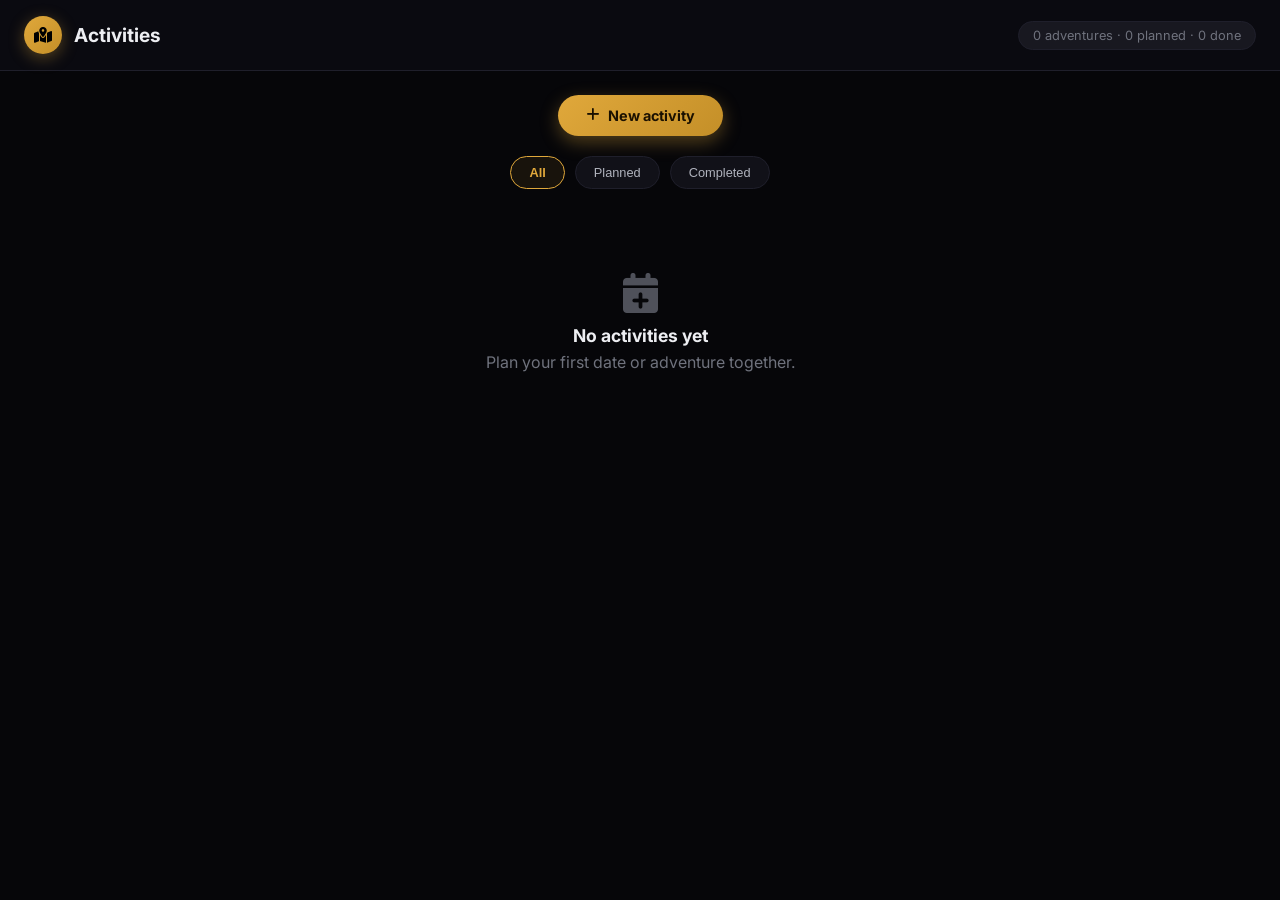
==== commit 182b513b: "Update code changes" ====
--- a/src/main/resources/templates/activities.html
+++ b/src/main/resources/templates/activities.html
@@ -2,854 +2,630 @@
 <html lang="en">
 <head>
     <meta charset="UTF-8">
-    <meta name="viewport" content="width=device-width, initial-scale=1.0, maximum-scale=1.0, user-scalable=no, viewport-fit=cover">
-    <title>Gallery · Our Space</title>
-
+    <meta name="viewport" content="width=device-width, initial-scale=1.0">
+    <title>Activities · Our Space</title>
     <link rel="preconnect" href="https://fonts.googleapis.com">
     <link rel="preconnect" href="https://fonts.gstatic.com" crossorigin>
     <link href="https://fonts.googleapis.com/css2?family=Inter:opsz,wght@14..32,300;14..32,400;14..32,500;14..32,600;14..32,700;14..32,800;14..32,900&display=swap" rel="stylesheet">
     <link rel="stylesheet" href="https://cdnjs.cloudflare.com/ajax/libs/font-awesome/6.5.1/css/all.min.css">
-
     <style>
         :root {
-            --bg-deep: #070709;
-            --bg-primary: #0c0c11;
-            --bg-secondary: #111118;
-            --bg-card: #181820;
-            --bg-input: #1e1e28;
-            --bg-hover: #22222e;
-            --accent: #e0a83b;
-            --accent-glow: rgba(224, 168, 59, 0.3);
-            --accent-soft: rgba(224, 168, 59, 0.08);
-            --accent-gradient: linear-gradient(135deg, #e0a83b 0%, #c48f28 60%, #a8781e 100%);
-            --text-primary: #eeeef2;
-            --text-secondary: #b0b0bb;
-            --text-muted: #787882;
-            --border-subtle: #1e1e2a;
-            --border-card: #1e1e2a;
-            --radius-xl: 20px;
-            --radius-lg: 14px;
+            --bg-deep: #060609;
+            --bg-card: #111118;
+            --bg-input: #181820;
+            --bg-hover: #1e1e2a;
+            --mustard: #e0a83b;
+            --mustard-glow: rgba(224,168,59,0.35);
+            --mustard-soft: rgba(224,168,59,0.08);
+            --rose: #e0887c;
+            --rose-glow: rgba(224,136,124,0.3);
+            --sky: #5db8d4;
+            --sky-soft: rgba(93,184,212,0.1);
+            --text-primary: #edeef2;
+            --text-secondary: #b0b3bd;
+            --text-muted: #6f727d;
+            --border-subtle: #1f1f2b;
+            --radius-lg: 16px;
             --radius-md: 10px;
-            --radius-sm: 8px;
-            --shadow-lg: 0 20px 50px rgba(0,0,0,0.6);
-            --shadow-md: 0 10px 28px rgba(0,0,0,0.5);
-            --shadow-sm: 0 4px 14px rgba(0,0,0,0.4);
-            --transition-fast: 0.15s ease;
-            --transition-smooth: 0.25s cubic-bezier(0.4,0,0.2,1);
-            --transition-bounce: 0.35s cubic-bezier(0.34,1.56,0.64,1);
+            --shadow-md: 0 8px 20px rgba(0,0,0,0.5);
+            --transition-smooth: 0.2s cubic-bezier(0.4, 0, 0.2, 1);
             --font: 'Inter', system-ui, -apple-system, sans-serif;
         }
 
-        * { margin:0; padding:0; box-sizing:border-box; -webkit-tap-highlight-color:transparent; }
+        * { margin:0; padding:0; box-sizing:border-box; }
         body {
             font-family: var(--font);
             background: var(--bg-deep);
             color: var(--text-primary);
             min-height: 100vh;
             -webkit-font-smoothing: antialiased;
-            letter-spacing: -0.01em;
-            overflow-x: hidden;
-        }
-
-        ::-webkit-scrollbar { width:3px; }
+        }
+
+        ::-webkit-scrollbar { width:5px; }
         ::-webkit-scrollbar-track { background:transparent; }
         ::-webkit-scrollbar-thumb { background:#2a2a38; border-radius:10px; }
 
+        /* Header */
         .header {
-            background: var(--bg-secondary);
-            border-bottom: 1px solid var(--border-subtle);
-            padding: 12px 16px;
-            display: flex; align-items: center; justify-content: space-between;
-            position: sticky; top:0; z-index:20;
-            backdrop-filter: blur(12px);
-        }
-        .header-left { display:flex; align-items:center; gap:10px; }
-        .header-icon {
-            width:32px; height:32px; border-radius:50%;
-            background: var(--accent-gradient);
-            display:flex; align-items:center; justify-content:center;
-            font-size:0.8rem; color:#000;
-            box-shadow:0 4px 16px var(--accent-glow);
-        }
-        .header h1 { font-size:1rem; font-weight:700; }
-        .header-stats {
-            background: var(--bg-input);
-            border:1px solid var(--border-card);
-            padding:4px 12px; border-radius:20px;
-            font-size:0.7rem; color:var(--text-muted);
-        }
-
-        .container { max-width:1100px; margin:0 auto; padding:12px 8px 40px; }
-
-        /* Upload button - floating style */
-        .upload-fab {
-            position:fixed; bottom:24px; right:16px; z-index:30;
-            background: var(--accent-gradient); border:none; color:#1a1000;
-            width:56px; height:56px; border-radius:50%;
-            display:flex; align-items:center; justify-content:center;
-            font-size:1.4rem; cursor:pointer;
-            box-shadow:0 8px 24px var(--accent-glow);
-            transition:all var(--transition-bounce);
-        }
-        .upload-fab:hover { transform:scale(1.05); }
-
-        /* Upload modal */
-        .upload-modal {
-            position:fixed; inset:0; z-index:100;
-            background:rgba(0,0,0,0.7);
-            backdrop-filter:blur(12px);
-            display:none; align-items:flex-end; justify-content:center;
-            padding:20px;
-        }
-        .upload-modal.active { display:flex; }
-        .upload-sheet {
-            background:var(--bg-card);
-            border:1px solid var(--border-card);
-            border-radius:var(--radius-xl) var(--radius-xl) 0 0;
-            padding:24px 20px 32px;
-            width:100%; max-width:500px;
-            max-height:80vh;
-            overflow-y:auto;
-            animation:slideUp 0.3s ease;
-        }
-        @keyframes slideUp {
-            from { transform:translateY(100%); opacity:0; }
-            to { transform:translateY(0); opacity:1; }
-        }
-        .upload-sheet h3 {
-            font-size:0.9rem; font-weight:700; margin-bottom:16px;
-            display:flex; align-items:center; gap:8px;
-        }
-        .upload-sheet .form-group {
-            margin-bottom:14px;
-        }
-        .upload-sheet .form-group label {
-            display:block; font-size:0.65rem; font-weight:600;
-            color:var(--text-muted); text-transform:uppercase;
-            letter-spacing:0.04em; margin-bottom:4px;
-        }
-        .upload-sheet input, .upload-sheet select {
-            font-family:var(--font); font-size:0.85rem;
-            padding:10px 14px; border:1.5px solid var(--border-card);
-            border-radius:var(--radius-sm); background:var(--bg-input);
-            color:var(--text-primary); outline:none; width:100%;
-            transition:all var(--transition-fast);
-        }
-        .upload-sheet input:focus, .upload-sheet select:focus {
-            border-color:var(--accent);
-        }
-        .file-picker {
-            display:flex; align-items:center; gap:10px;
-            padding:12px 16px; background:var(--bg-input);
-            border:1.5px dashed var(--border-card);
-            border-radius:var(--radius-sm); color:var(--text-secondary);
-            font-size:0.85rem; cursor:pointer;
-            transition:all var(--transition-fast);
-        }
-        .file-picker:hover { border-color:var(--accent); color:var(--accent); }
-        .file-picker input { display:none; }
-        .upload-actions {
-            display:flex; gap:10px; margin-top:16px;
-        }
-        .upload-actions button {
-            flex:1; padding:12px; border-radius:var(--radius-sm);
-            font-weight:600; font-size:0.85rem; cursor:pointer;
-            transition:all var(--transition-fast);
-            font-family:var(--font);
-        }
-        .btn-cancel-upload {
-            background:none; border:1px solid var(--border-card);
-            color:var(--text-secondary);
-        }
-        .btn-submit-upload {
-            background:var(--accent-gradient); border:none;
-            color:#1a1000; box-shadow:0 4px 14px var(--accent-glow);
-        }
-        .btn-submit-upload:disabled {
-            opacity:0.5; cursor:not-allowed;
-        }
-
-        /* Grid - phone gallery style */
-        .media-grid {
-            display:grid;
-            grid-template-columns: repeat(auto-fill, minmax(150px, 1fr));
-            gap:4px;
-        }
-
-        .media-item {
-            position:relative;
-            aspect-ratio:1/1;
-            background:var(--bg-card);
-            overflow:hidden;
-            cursor:pointer;
-            border-radius:4px;
-            transition:transform 0.15s ease;
-        }
-        .media-item:active {
-            transform:scale(0.95);
-        }
-        .media-item img, .media-item video {
-            width:100%; height:100%; object-fit:cover;
-            display:block;
-        }
-        .media-item .overlay {
-            position:absolute; inset:0;
-            background:rgba(0,0,0,0);
-            transition:background 0.2s ease;
-            display:flex; align-items:center; justify-content:center;
-            opacity:0;
-            transition:all 0.2s ease;
-        }
-        .media-item .overlay.show {
-            background:rgba(0,0,0,0.5);
-            opacity:1;
-        }
-        .media-item .overlay .actions {
-            display:flex; gap:16px;
-        }
-        .media-item .overlay button {
-            background:rgba(255,255,255,0.15);
-            border:none; color:white;
-            width:44px; height:44px; border-radius:50%;
-            font-size:1.1rem; cursor:pointer;
-            backdrop-filter:blur(4px);
-            transition:all 0.2s ease;
-        }
-        .media-item .overlay button:hover {
-            background:rgba(255,255,255,0.25);
-            transform:scale(1.1);
-        }
-        .media-item .overlay .delete-btn {
-            color:#ff5e5e;
-        }
-        .media-item .overlay .share-btn {
-            color:#5db8d4;
-        }
-        .media-item .overlay .fav-btn.active {
-            color:var(--accent);
-        }
-        .media-item .badge {
-            position:absolute; top:6px; left:6px;
-            background:rgba(0,0,0,0.6);
-            backdrop-filter:blur(4px);
-            padding:2px 8px; border-radius:12px;
-            font-size:0.55rem; color:#aaa;
-            display:flex; align-items:center; gap:4px;
-            pointer-events:none;
-        }
-        .media-item .favorite-indicator {
-            position:absolute; top:6px; right:6px;
-            color:var(--accent); font-size:0.8rem;
-            text-shadow:0 0 10px rgba(224,168,59,0.5);
-            pointer-events:none;
-            display:none;
-        }
-        .media-item .favorite-indicator.show {
-            display:block;
-        }
-
-        /* Selection mode */
-        .media-item.selected {
-            outline:3px solid var(--accent);
-            outline-offset:-3px;
-        }
-        .media-item.selected .selection-check {
-            display:flex !important;
-        }
-        .selection-check {
-            position:absolute; top:6px; left:6px;
-            width:24px; height:24px; border-radius:50%;
-            background:var(--accent); color:#000;
-            display:none; align-items:center; justify-content:center;
-            font-size:0.7rem; font-weight:700;
-            z-index:5;
-        }
-
-        /* Selection toolbar */
-        .selection-toolbar {
-            position:fixed; bottom:0; left:0; right:0;
-            background:var(--bg-secondary);
-            border-top:1px solid var(--border-card);
-            padding:12px 16px;
-            display:none;
+            background: #0a0a10;
+            border-bottom:1px solid var(--border-subtle);
+            padding:16px 24px;
+            display:flex;
             align-items:center;
             justify-content:space-between;
-            z-index:40;
-            backdrop-filter:blur(12px);
-        }
-        .selection-toolbar.active {
-            display:flex;
-        }
-        .selection-toolbar .count {
-            font-size:0.85rem; font-weight:600;
-        }
-        .selection-toolbar .actions {
-            display:flex; gap:12px;
-        }
-        .selection-toolbar .actions button {
-            background:none; border:none; color:var(--text-secondary);
-            font-size:0.85rem; cursor:pointer; padding:6px 12px;
-            border-radius:6px; transition:all 0.2s;
-            display:flex; align-items:center; gap:6px;
+            flex-wrap:wrap;
+            gap:12px;
+            position:sticky;
+            top:0;
+            z-index:20;
+            backdrop-filter:blur(8px);
+        }
+        .header-left {
+            display:flex;
+            align-items:center;
+            gap:12px;
+        }
+        .header-icon {
+            width:38px; height:38px;
+            border-radius:50%;
+            background:linear-gradient(135deg, #e0a83b, #c48f28);
+            display:flex; align-items:center; justify-content:center;
+            color:#000; font-size:1rem;
+            box-shadow:0 4px 16px var(--mustard-glow);
+        }
+        .header h1 {
+            font-size:1.2rem; font-weight:700;
+        }
+        .header-stats {
+            font-size:0.8rem;
+            color:var(--text-muted);
+            background:var(--bg-input);
+            padding:6px 14px;
+            border-radius:20px;
+            border:1px solid var(--border-subtle);
+        }
+
+        .container {
+            max-width:1100px;
+            margin:0 auto;
+            padding:24px 20px 40px;
+        }
+
+        /* Add button */
+        .add-bar {
+            display:flex;
+            justify-content:center;
+            margin-bottom:20px;
+        }
+        .btn-add {
+            background:linear-gradient(135deg, #e0a83b, #c48f28);
+            border:none;
+            color:#1a1000;
+            font-weight:700;
+            padding:12px 28px;
+            border-radius:40px;
+            cursor:pointer;
+            font-size:0.9rem;
+            display:flex; align-items:center; gap:8px;
+            box-shadow:0 6px 18px var(--mustard-glow);
+            transition:all var(--transition-smooth);
             font-family:var(--font);
         }
-        .selection-toolbar .actions button:hover {
-            background:var(--bg-hover);
-        }
-        .selection-toolbar .actions .delete-selected {
-            color:#ff5e5e;
-        }
-        .selection-toolbar .actions .share-selected {
-            color:#5db8d4;
-        }
-
-        /* Fullscreen viewer */
-        .viewer-overlay {
-            position:fixed; inset:0; z-index:50;
-            background:rgba(0,0,0,0.95);
-            backdrop-filter:blur(20px);
+        .btn-add:hover {
+            transform:translateY(-2px);
+            box-shadow:0 12px 28px rgba(224,168,59,0.5);
+            filter:brightness(1.08);
+        }
+
+        /* Form panel */
+        .form-panel {
+            background:var(--bg-card);
+            border:1px solid var(--border-subtle);
+            border-radius:var(--radius-lg);
+            padding:24px;
+            margin-bottom:24px;
             display:none;
-            align-items:center; justify-content:center;
-            padding:20px;
-        }
-        .viewer-overlay.active { display:flex; }
-        .viewer-content {
-            position:relative;
-            max-width:95vw; max-height:90vh;
-            display:flex; align-items:center; justify-content:center;
-        }
-        .viewer-content img, .viewer-content video {
-            max-width:95vw; max-height:85vh;
-            object-fit:contain;
+            box-shadow:var(--shadow-md);
+        }
+        .form-panel.visible { display:block; }
+        .form-title {
+            font-size:0.7rem; text-transform:uppercase; letter-spacing:0.08em;
+            color:var(--text-muted); font-weight:600; margin-bottom:18px;
+        }
+        .form-grid {
+            display:grid;
+            grid-template-columns:1fr 1fr;
+            gap:14px;
+        }
+        .form-group { display:flex; flex-direction:column; gap:5px; }
+        .form-group label {
+            font-size:0.7rem; font-weight:600; color:var(--text-muted);
+            text-transform:uppercase; letter-spacing:0.04em;
+        }
+        input, select {
+            font-family:var(--font); font-size:0.85rem;
+            padding:10px 14px;
+            border:1.5px solid var(--border-subtle);
             border-radius:8px;
-        }
-        .viewer-close {
-            position:absolute; top:10px; right:10px;
-            background:rgba(0,0,0,0.5); border:none;
-            color:white; width:40px; height:40px;
-            border-radius:50%; font-size:1.2rem;
-            cursor:pointer; display:flex; align-items:center; justify-content:center;
-        }
-        .viewer-nav {
-            position:absolute; top:50%; transform:translateY(-50%);
-            background:rgba(0,0,0,0.3); border:none;
-            color:white; width:40px; height:40px;
-            border-radius:50%; font-size:1.2rem;
-            cursor:pointer; display:flex; align-items:center; justify-content:center;
-        }
-        .viewer-nav.prev { left:10px; }
-        .viewer-nav.next { right:10px; }
-
-        /* Long press indicator */
-        .long-press-hint {
-            position:fixed; bottom:80px; left:50%; transform:translateX(-50%);
-            background:rgba(0,0,0,0.8);
-            backdrop-filter:blur(8px);
-            padding:8px 16px; border-radius:20px;
-            font-size:0.7rem; color:var(--text-muted);
-            z-index:25;
-            display:none;
-            animation:fadeInOut 2s ease;
-        }
-        @keyframes fadeInOut {
-            0% { opacity:0; transform:translateX(-50%) translateY(10px); }
-            20% { opacity:1; transform:translateX(-50%) translateY(0); }
-            80% { opacity:1; transform:translateX(-50%) translateY(0); }
-            100% { opacity:0; transform:translateX(-50%) translateY(-10px); }
+            background:var(--bg-input);
+            color:var(--text-primary);
+            outline:none;
+        }
+        input:focus, select:focus {
+            border-color:var(--mustard);
+            box-shadow:0 0 0 3px rgba(224,168,59,0.08);
+        }
+        .form-actions {
+            grid-column:span 2;
+            display:flex; gap:10px; justify-content:flex-end; margin-top:8px;
+        }
+        .btn-cancel {
+            background:none; border:1px solid var(--border-subtle);
+            color:var(--text-secondary); padding:10px 20px; border-radius:8px;
+            cursor:pointer; font-family:var(--font); font-weight:500;
+        }
+        .btn-save {
+            background:linear-gradient(135deg, #e0a83b, #c48f28);
+            border:none; color:#1a1000; font-weight:700;
+            padding:10px 24px; border-radius:8px; cursor:pointer;
+            font-family:var(--font);
+            box-shadow:0 4px 12px var(--mustard-glow);
+        }
+
+        /* Filter pills */
+        .filter-bar {
+            display:flex;
+            justify-content:center;
+            gap:10px;
+            margin-bottom:24px;
+            flex-wrap:wrap;
+        }
+        .filter-pill {
+            background:var(--bg-card);
+            border:1px solid var(--border-subtle);
+            color:var(--text-secondary);
+            padding:8px 18px;
+            border-radius:30px;
+            cursor:pointer;
+            font-size:0.8rem;
+            font-weight:500;
+            transition:all 0.15s;
+        }
+        .filter-pill:hover { background:var(--bg-hover); }
+        .filter-pill.active {
+            background:var(--mustard-soft);
+            border-color:var(--mustard);
+            color:var(--mustard);
+            font-weight:600;
+        }
+
+        /* Grid */
+        .grid {
+            display:grid;
+            grid-template-columns: repeat(auto-fill, minmax(280px, 1fr));
+            gap:18px;
+        }
+
+        /* Card */
+        .card {
+            background:var(--bg-card);
+            border:1px solid var(--border-subtle);
+            border-radius:var(--radius-lg);
+            padding:18px;
+            display:flex;
+            flex-direction:column;
+            gap:14px;
+            transition:all var(--transition-smooth);
+            box-shadow:0 4px 12px rgba(0,0,0,0.4);
+        }
+        .card:hover {
+            border-color:#2e2e3c;
+            transform:translateY(-3px);
+            box-shadow:0 12px 28px rgba(0,0,0,0.6);
+        }
+        .card-header {
+            display:flex;
+            justify-content:space-between;
+            align-items:flex-start;
+        }
+        .card-title {
+            font-weight:700;
+            font-size:1rem;
+            color:var(--text-primary);
+        }
+        .badge {
+            font-size:0.7rem;
+            font-weight:600;
+            padding:4px 12px;
+            border-radius:20px;
+            text-transform:uppercase;
+            letter-spacing:0.03em;
+        }
+        .badge.PLANNED {
+            background:rgba(224,168,59,0.15);
+            color:var(--mustard);
+        }
+        .badge.COMPLETED {
+            background:rgba(60,184,120,0.15);
+            color:#3cb878;
+        }
+        .card-desc {
+            font-size:0.85rem;
+            color:var(--text-secondary);
+            line-height:1.4;
+        }
+        .card-meta {
+            display:flex;
+            align-items:center;
+            gap:12px;
+            font-size:0.75rem;
+            color:var(--text-muted);
+            flex-wrap:wrap;
+        }
+        .card-meta i { font-size:0.7rem; margin-right:3px; }
+
+        /* Rating area */
+        .rating-row {
+            display:flex;
+            align-items:center;
+            gap:8px;
+            flex-wrap:wrap;
+        }
+        .rating-label {
+            font-size:0.75rem;
+            font-weight:600;
+            color:var(--text-muted);
+            width:70px;
+        }
+        .stars {
+            display:flex;
+            gap:2px;
+        }
+        .star {
+            cursor:pointer;
+            font-size:1rem;
+            color:#3a3a46;
+            transition:color 0.1s;
+        }
+        .star.filled { color:var(--mustard); }
+        .star:hover { color:var(--mustard); }
+
+        .card-actions {
+            display:flex;
+            gap:10px;
+            margin-top:auto;
+        }
+        .btn-done, .btn-delete {
+            background:none;
+            border:1px solid var(--border-subtle);
+            padding:6px 12px;
+            border-radius:6px;
+            cursor:pointer;
+            font-size:0.75rem;
+            font-weight:600;
+            display:flex;
+            align-items:center;
+            gap:6px;
+            transition:all 0.15s;
+        }
+        .btn-done {
+            color:var(--mustard);
+            border-color:rgba(224,168,59,0.4);
+        }
+        .btn-done:hover {
+            background:rgba(224,168,59,0.1);
+            border-color:var(--mustard);
+        }
+        .btn-delete {
+            color:#e0887c;
+            border-color:rgba(224,136,124,0.4);
+        }
+        .btn-delete:hover {
+            background:rgba(224,136,124,0.1);
+            border-color:var(--rose);
         }
 
         .empty-state {
-            grid-column:1/-1; text-align:center; padding:60px 20px; color:var(--text-muted);
-        }
-        .empty-state .icon {
-            font-size:3rem; margin-bottom:12px; opacity:0.5;
-        }
-
-        @media (min-width: 600px) {
-            .media-grid {
-                grid-template-columns: repeat(auto-fill, minmax(180px, 1fr));
-                gap:6px;
-            }
-        }
-        @media (min-width: 900px) {
-            .media-grid {
-                grid-template-columns: repeat(auto-fill, minmax(200px, 1fr));
-                gap:8px;
-            }
-        }
+            grid-column:1/-1;
+            text-align:center;
+            padding:60px 20px;
+            color:var(--text-muted);
+        }
+        .empty-state i { font-size:2.5rem; margin-bottom:12px; opacity:0.7; }
+        .empty-state h3 { font-size:1.1rem; color:var(--text-primary); margin-bottom:6px; }
     </style>
 </head>
 <body>
 
-<div class="header">
-    <div class="header-left">
-        <div class="header-icon"><i class="fa-solid fa-images"></i></div>
-        <h1>Gallery</h1>
+    <div class="header">
+        <div class="header-left">
+            <div class="header-icon"><i class="fa-solid fa-map-location-dot"></i></div>
+            <h1>Activities</h1>
+        </div>
+        <div class="header-stats" id="statsDisplay">0 adventures</div>
     </div>
-    <div class="header-stats" id="mediaCount">0 items</div>
-</div>
-
-<div class="container">
-    <div class="media-grid" id="mediaGrid"></div>
-</div>
-
-<!-- Floating upload button -->
-<button class="upload-fab" id="uploadFab"><i class="fa-solid fa-plus"></i></button>
-
-<!-- Upload modal -->
-<div class="upload-modal" id="uploadModal">
-    <div class="upload-sheet">
-        <h3><i class="fa-solid fa-cloud-arrow-up"></i> Add to Gallery</h3>
-        <div class="form-group">
-            <label>Title</label>
-            <input type="text" id="titleInput" placeholder="What's this memory?">
+
+    <div class="container">
+        <div class="add-bar">
+            <button class="btn-add" id="btnToggleForm"><i class="fa-solid fa-plus"></i> New activity</button>
         </div>
-        <div class="form-group">
-            <label>Type</label>
-            <select id="typeInput">
-                <option value="IMAGE">Photo</option>
-                <option value="VIDEO">Video</option>
-            </select>
+
+        <!-- Add form (no category, no image, no rating) -->
+        <div class="form-panel" id="formPanel">
+            <div class="form-title">✨ Plan something fun</div>
+            <div class="form-grid">
+                <div class="form-group">
+                    <label>Title</label>
+                    <input type="text" id="titleInput" placeholder="Movie night, hike...">
+                </div>
+                <div class="form-group">
+                    <label>Description</label>
+                    <input type="text" id="descInput" placeholder="What's the plan?">
+                </div>
+                <div class="form-group">
+                    <label>Date</label>
+                    <input type="date" id="dateInput">
+                </div>
+                <div class="form-actions">
+                    <button class="btn-cancel" id="btnCancelForm">Cancel</button>
+                    <button class="btn-save" id="btnSaveActivity">Save Activity</button>
+                </div>
+            </div>
         </div>
-        <div class="form-group">
-            <label>Choose files</label>
-            <label class="file-picker" id="filePicker">
-                <i class="fa-solid fa-folder-open"></i>
-                <span id="fileLabel">Select from gallery</span>
-                <input type="file" id="filesInput" accept="image/*,video/*" multiple>
-            </label>
-            <div id="fileCount" style="font-size:0.7rem; color:var(--text-muted); margin-top:4px;"></div>
+
+        <!-- Filter pills -->
+        <div class="filter-bar">
+            <button class="filter-pill active" data-filter="all">All</button>
+            <button class="filter-pill" data-filter="PLANNED">Planned</button>
+            <button class="filter-pill" data-filter="COMPLETED">Completed</button>
         </div>
-        <div class="upload-actions">
-            <button class="btn-cancel-upload" onclick="closeUpload()">Cancel</button>
-            <button class="btn-submit-upload" id="uploadBtn" onclick="uploadMedia()">
-                <i class="fa-solid fa-upload"></i> Upload
-            </button>
-        </div>
+
+        <div class="grid" id="activitiesGrid"></div>
     </div>
-</div>
-
-<!-- Selection toolbar -->
-<div class="selection-toolbar" id="selectionToolbar">
-    <span class="count" id="selectionCount">0 selected</span>
-    <div class="actions">
-        <button onclick="shareSelected()"><i class="fa-solid fa-share-nodes"></i> Share</button>
-        <button class="delete-selected" onclick="deleteSelected()"><i class="fa-solid fa-trash"></i> Delete</button>
-    </div>
-</div>
-
-<!-- Fullscreen viewer -->
-<div class="viewer-overlay" id="viewerOverlay" onclick="closeViewer()">
-    <div class="viewer-content" onclick="event.stopPropagation()">
-        <button class="viewer-close" onclick="closeViewer()"><i class="fa-solid fa-xmark"></i></button>
-        <button class="viewer-nav prev" onclick="event.stopPropagation(); navigateViewer(-1)"><i class="fa-solid fa-chevron-left"></i></button>
-        <button class="viewer-nav next" onclick="event.stopPropagation(); navigateViewer(1)"><i class="fa-solid fa-chevron-right"></i></button>
-        <div id="viewerMedia"></div>
-    </div>
-</div>
-
-<!-- Long press hint -->
-<div class="long-press-hint" id="longPressHint">Hold to select multiple</div>
-
-<script>
-    // const API = "http://localhost:8080/api/gallery";
-    const API = "https://our-space-htoh.onrender.com/api/gallery";
-    
-    let allMedia = [];
-    let currentFilter = "all";
-    let selectedIds = new Set();
-    let isSelectMode = false;
-    let longPressTimer = null;
-    let viewerIndex = 0;
-
-    // ----- Upload -----
-    document.getElementById("filesInput").addEventListener("change", function(e) {
-        const files = e.target.files;
-        const label = document.getElementById("fileLabel");
-        const count = document.getElementById("fileCount");
-        if (files.length > 0) {
-            label.textContent = `${files.length} file${files.length > 1 ? 's' : ''} selected`;
-            count.textContent = `${files.length} file${files.length > 1 ? 's' : ''} ready to upload`;
-        } else {
-            label.textContent = "Select from gallery";
-            count.textContent = "";
-        }
-    });
-
-    document.getElementById("uploadFab").addEventListener("click", () => {
-        document.getElementById("uploadModal").classList.add("active");
-    });
-
-    function closeUpload() {
-        document.getElementById("uploadModal").classList.remove("active");
-        document.getElementById("titleInput").value = "";
-        document.getElementById("filesInput").value = "";
-        document.getElementById("fileLabel").textContent = "Select from gallery";
-        document.getElementById("fileCount").textContent = "";
-    }
-
-    async function uploadMedia() {
-        const title = document.getElementById("titleInput").value.trim() || "Untitled";
-        const type = document.getElementById("typeInput").value;
-        const files = document.getElementById("filesInput").files;
-
-        if (files.length === 0) {
-            alert("Please select at least one file.");
-            return;
-        }
-
-        const btn = document.getElementById("uploadBtn");
-        btn.disabled = true;
-        btn.innerHTML = '<i class="fa-solid fa-spinner fa-spin"></i> Uploading...';
-
-        const formData = new FormData();
-        formData.append("title", title);
-        formData.append("type", type);
-        for (let f of files) {
-            formData.append("files", f);
-        }
-
-        try {
-            const res = await fetch(API, {
-                method: "POST",
-                body: formData
+
+    <script>
+        (function() {
+            const API = "/api/activities";
+            let allActivities = [];
+            let currentFilter = 'all';
+
+            const grid = document.getElementById('activitiesGrid');
+            const statsDisplay = document.getElementById('statsDisplay');
+            const formPanel = document.getElementById('formPanel');
+            const btnToggleForm = document.getElementById('btnToggleForm');
+            const btnCancelForm = document.getElementById('btnCancelForm');
+            const btnSaveActivity = document.getElementById('btnSaveActivity');
+            const filterPills = document.querySelectorAll('.filter-pill');
+
+            const titleInput = document.getElementById('titleInput');
+            const descInput = document.getElementById('descInput');
+            const dateInput = document.getElementById('dateInput');
+
+            // Toggle form
+            btnToggleForm.addEventListener('click', () => {
+                formPanel.classList.add('visible');
+                btnToggleForm.style.display = 'none';
             });
-            if (!res.ok) throw new Error("Upload failed");
-            closeUpload();
-            loadMedia();
-        } catch (e) {
-            alert("Upload failed. Please try again.");
-        } finally {
-            btn.disabled = false;
-            btn.innerHTML = '<i class="fa-solid fa-upload"></i> Upload';
-        }
-    }
-
-    // ----- Load & Render -----
-    async function loadMedia() {
-        try {
-            let url = API;
-            if (currentFilter === "IMAGE" || currentFilter === "VIDEO") {
-                url = `${API}/type/${currentFilter}`;
-            } else if (currentFilter === "favorites") {
-                url = `${API}/favorites`;
-            }
-            const res = await fetch(url);
-            if (!res.ok) throw new Error("Failed");
-            allMedia = await res.json();
-            renderGrid();
-        } catch (e) {
-            document.getElementById("mediaGrid").innerHTML = `
-                <div class="empty-state">
-                    <div class="icon"><i class="fa-solid fa-camera-retro"></i></div>
-                    <h3>No memories yet</h3>
-                    <p>Tap the + button to add photos & videos.</p>
-                </div>
-            `;
-            document.getElementById("mediaCount").textContent = "0 items";
-        }
-    }
-
-    function renderGrid() {
-        const grid = document.getElementById("mediaGrid");
-        document.getElementById("mediaCount").textContent = `${allMedia.length} item${allMedia.length !== 1 ? 's' : ''}`;
-
-        if (!allMedia.length) {
-            grid.innerHTML = `
-                <div class="empty-state">
-                    <div class="icon"><i class="fa-solid fa-camera-retro"></i></div>
-                    <h3>No memories yet</h3>
-                    <p>Tap the + button to add photos & videos.</p>
-                </div>
-            `;
-            return;
-        }
-
-        grid.innerHTML = allMedia.map((item, index) => {
-            const isVideo = item.type === "VIDEO";
-            const isSelected = selectedIds.has(item.id);
-            const isFavorite = item.favorite || false;
-
-            return `
-                <div class="media-item ${isSelected ? 'selected' : ''}" 
-                     data-id="${item.id}" 
-                     data-index="${index}"
-                     ontouchstart="handleTouchStart(event, ${item.id})"
-                     ontouchend="handleTouchEnd(event)"
-                     onmousedown="handleMouseDown(event, ${item.id})"
-                     onmouseup="handleMouseUp(event)"
-                     onmouseleave="handleMouseLeave()"
-                     onclick="handleClick(event, ${item.id})">
-                    ${isVideo ? 
-                        `<video src="${item.fileUrl}" muted preload="metadata"></video>` : 
-                        `<img src="${item.fileUrl}" alt="${escapeHTML(item.title)}" loading="lazy">`
+            btnCancelForm.addEventListener('click', closeForm);
+
+            function closeForm() {
+                formPanel.classList.remove('visible');
+                btnToggleForm.style.display = 'flex';
+                titleInput.value = '';
+                descInput.value = '';
+                dateInput.value = '';
+            }
+
+            async function loadActivities(filter = 'all') {
+                let url = API;
+                if (filter === 'PLANNED' || filter === 'COMPLETED') url = `${API}/status/${filter}`;
+                try {
+                    const res = await fetch(url);
+                    if (!res.ok) throw new Error('Failed');
+                    allActivities = await res.json();
+                } catch (e) {
+                    console.warn('Could not load activities.', e);
+                    allActivities = [];
+                }
+                render();
+                updateStats();
+            }
+
+            function render() {
+                if (!allActivities.length) {
+                    grid.innerHTML = `
+                        <div class="empty-state">
+                            <i class="fa-solid fa-calendar-plus"></i>
+                            <h3>No activities yet</h3>
+                            <p>Plan your first date or adventure together.</p>
+                        </div>`;
+                    return;
+                }
+
+                grid.innerHTML = allActivities.map(act => {
+                    const statusClass = act.status;
+                    const isCompleted = act.status === 'COMPLETED';
+                    const ratingR = act.ratingRehema || 0;
+                    const ratingC = act.ratingCollins || 0;
+
+                    // Build stars HTML for each person
+                    const buildStars = (person, currentRating) => {
+                        let starsHtml = '';
+                        for (let i = 1; i <= 5; i++) {
+                            starsHtml += `<i class="fa-star star ${i <= currentRating ? 'fas filled' : 'far'}" 
+                                data-id="${act.id}" data-person="${person}" data-value="${i}"></i>`;
+                        }
+                        return starsHtml;
+                    };
+
+                    const ratingSection = isCompleted ? `
+                        <div class="rating-row">
+                            <span class="rating-label">Rehema</span>
+                            <div class="stars">${buildStars('rehema', ratingR)}</div>
+                        </div>
+                        <div class="rating-row">
+                            <span class="rating-label">Collins</span>
+                            <div class="stars">${buildStars('collins', ratingC)}</div>
+                        </div>` : '';
+
+                    return `
+                        <div class="card">
+                            <div class="card-header">
+                                <span class="card-title">${escapeHTML(act.title || 'Untitled')}</span>
+                                <span class="badge ${statusClass}">${act.status}</span>
+                            </div>
+                            <div class="card-desc">${escapeHTML(act.description || '')}</div>
+                            <div class="card-meta">
+                                <span><i class="fa-regular fa-calendar"></i> ${act.date || '—'}</span>
+                            </div>
+                            ${ratingSection}
+                            <div class="card-actions">
+                                ${!isCompleted ? `
+                                    <button class="btn-done" data-id="${act.id}" data-action="done">
+                                        <i class="fa-solid fa-circle-check"></i> Done
+                                    </button>` : ''}
+                                <button class="btn-delete" data-id="${act.id}" data-action="delete">
+                                    <i class="fa-solid fa-trash"></i> Delete
+                                </button>
+                            </div>
+                        </div>`;
+                }).join('');
+
+                // Attach event listeners
+                document.querySelectorAll('[data-action="done"]').forEach(btn => {
+                    btn.addEventListener('click', (e) => {
+                        const id = btn.dataset.id;
+                        markDone(id);
+                    });
+                });
+                document.querySelectorAll('[data-action="delete"]').forEach(btn => {
+                    btn.addEventListener('click', (e) => {
+                        const id = btn.dataset.id;
+                        deleteActivity(id);
+                    });
+                });
+
+                // Star click events
+                document.querySelectorAll('.star').forEach(star => {
+                    star.addEventListener('click', async (e) => {
+                        const id = star.dataset.id;
+                        const person = star.dataset.person;
+                        const value = parseInt(star.dataset.value);
+                        await updateRating(id, person, value);
+                    });
+                });
+            }
+
+            function escapeHTML(str) {
+                const div = document.createElement('div');
+                div.textContent = str;
+                return div.innerHTML;
+            }
+
+            function updateStats() {
+                const total = allActivities.length;
+                const planned = allActivities.filter(a => a.status === 'PLANNED').length;
+                const completed = allActivities.filter(a => a.status === 'COMPLETED').length;
+                statsDisplay.textContent = `${total} adventures · ${planned} planned · ${completed} done`;
+            }
+
+            // Add activity
+            btnSaveActivity.addEventListener('click', async () => {
+                const title = titleInput.value.trim();
+                if (!title) {
+                    alert('Please enter a title.');
+                    return;
+                }
+                const newActivity = {
+                    title: title,
+                    description: descInput.value.trim(),
+                    date: dateInput.value,
+                    status: 'PLANNED',       // always planned when adding
+                    ratingRehema: 0,
+                    ratingCollins: 0
+                };
+                try {
+                    const res = await fetch(API, {
+                        method: 'POST',
+                        headers: { 'Content-Type': 'application/json' },
+                        body: JSON.stringify(newActivity)
+                    });
+                    if (!res.ok) throw new Error('Add failed');
+                    closeForm();
+                    await loadActivities(currentFilter);
+                } catch (e) {
+                    alert('Could not add activity.');
+                }
+            });
+
+            // Delete
+            async function deleteActivity(id) {
+                if (!confirm('Delete this activity?')) return;
+                try {
+                    await fetch(`${API}/${id}`, { method: 'DELETE' });
+                    await loadActivities(currentFilter);
+                } catch (e) {
+                    alert('Delete failed.');
+                }
+            }
+
+            // Mark done (set status to COMPLETED)
+            async function markDone(id) {
+                const activity = allActivities.find(a => a.id == id);
+                if (!activity) return;
+                const updated = { ...activity, status: 'COMPLETED' };
+                try {
+                    await fetch(`${API}/${id}`, {
+                        method: 'PUT',
+                        headers: { 'Content-Type': 'application/json' },
+                        body: JSON.stringify(updated)
+                    });
+                    await loadActivities(currentFilter);
+                } catch (e) {
+                    alert('Could not update status.');
+                }
+            }
+
+            // Update rating
+            async function updateRating(id, person, value) {
+                const activity = allActivities.find(a => a.id == id);
+                if (!activity) return;
+                const updated = { ...activity };
+                if (person === 'rehema') updated.ratingRehema = value;
+                else updated.ratingCollins = value;
+
+                try {
+                    await fetch(`${API}/${id}`, {
+                        method: 'PUT',
+                        headers: { 'Content-Type': 'application/json' },
+                        body: JSON.stringify(updated)
+                    });
+                    // Update local data to reflect immediately
+                    const idx = allActivities.findIndex(a => a.id == id);
+                    if (idx !== -1) {
+                        if (person === 'rehema') allActivities[idx].ratingRehema = value;
+                        else allActivities[idx].ratingCollins = value;
                     }
-                    <div class="badge">
-                        <i class="fa-solid ${isVideo ? 'fa-video' : 'fa-image'}"></i>
-                        ${isVideo ? 'Video' : 'Photo'}
-                    </div>
-                    <div class="favorite-indicator ${isFavorite ? 'show' : ''}">
-                        <i class="fa-solid fa-heart"></i>
-                    </div>
-                    <div class="selection-check">✓</div>
-                    <div class="overlay" id="overlay-${item.id}">
-                        <div class="actions">
-                            <button class="fav-btn ${isFavorite ? 'active' : ''}" onclick="event.stopPropagation(); toggleFavorite(${item.id})">
-                                <i class="fa-${isFavorite ? 'solid' : 'regular'} fa-heart"></i>
-                            </button>
-                            <button class="share-btn" onclick="event.stopPropagation(); shareItem(${item.id})">
-                                <i class="fa-solid fa-share-nodes"></i>
-                            </button>
-                            <button class="delete-btn" onclick="event.stopPropagation(); deleteItem(${item.id})">
-                                <i class="fa-solid fa-trash"></i>
-                            </button>
-                        </div>
-                    </div>
-                </div>
-            `;
-        }).join("");
-    }
-
-    // ----- Touch / Mouse for long press -----
-    let pressTimer = null;
-    let isLongPress = false;
-    let currentPressId = null;
-
-    function handleTouchStart(e, id) {
-        isLongPress = false;
-        currentPressId = id;
-        clearTimeout(pressTimer);
-        pressTimer = setTimeout(() => {
-            isLongPress = true;
-            enterSelectMode(id);
-        }, 500);
-    }
-
-    function handleTouchEnd(e) {
-        clearTimeout(pressTimer);
-        if (!isLongPress) {
-            // Short tap handled by onclick
-        }
-        isLongPress = false;
-    }
-
-    function handleMouseDown(e, id) {
-        isLongPress = false;
-        currentPressId = id;
-        clearTimeout(pressTimer);
-        pressTimer = setTimeout(() => {
-            isLongPress = true;
-            enterSelectMode(id);
-        }, 500);
-    }
-
-    function handleMouseUp(e) {
-        clearTimeout(pressTimer);
-        isLongPress = false;
-    }
-
-    function handleMouseLeave() {
-        clearTimeout(pressTimer);
-        isLongPress = false;
-    }
-
-    function handleClick(e, id) {
-        if (isLongPress) return;
-        if (isSelectMode) {
-            toggleSelect(id);
-        } else {
-            openViewer(id);
-        }
-    }
-
-    // ----- Selection Mode -----
-    function enterSelectMode(id) {
-        isSelectMode = true;
-        toggleSelect(id);
-        document.getElementById("selectionToolbar").classList.add("active");
-        document.getElementById("longPressHint").style.display = "block";
-        setTimeout(() => {
-            document.getElementById("longPressHint").style.display = "none";
-        }, 2000);
-    }
-
-    function toggleSelect(id) {
-        if (selectedIds.has(id)) {
-            selectedIds.delete(id);
-        } else {
-            selectedIds.add(id);
-        }
-        updateSelectionUI();
-    }
-
-    function updateSelectionUI() {
-        const count = selectedIds.size;
-        document.getElementById("selectionCount").textContent = `${count} selected`;
-        if (count === 0) {
-            isSelectMode = false;
-            document.getElementById("selectionToolbar").classList.remove("active");
-        }
-        // Update grid items
-        document.querySelectorAll(".media-item").forEach(el => {
-            const id = parseInt(el.dataset.id);
-            el.classList.toggle("selected", selectedIds.has(id));
-        });
-    }
-
-    function clearSelection() {
-        selectedIds.clear();
-        isSelectMode = false;
-        document.getElementById("selectionToolbar").classList.remove("active");
-        document.querySelectorAll(".media-item").forEach(el => el.classList.remove("selected"));
-    }
-
-    // ----- Delete -----
-    async function deleteItem(id) {
-        if (!confirm("Delete this item?")) return;
-        try {
-            await fetch(`${API}/${id}`, { method: "DELETE" });
-            selectedIds.delete(id);
-            await loadMedia();
-            if (selectedIds.size === 0) {
-                document.getElementById("selectionToolbar").classList.remove("active");
-            }
-        } catch (e) {
-            alert("Delete failed.");
-        }
-    }
-
-    async function deleteSelected() {
-        if (selectedIds.size === 0) return;
-        if (!confirm(`Delete ${selectedIds.size} selected item${selectedIds.size > 1 ? 's' : ''}?`)) return;
-        
-        const ids = Array.from(selectedIds);
-        for (let id of ids) {
-            try {
-                await fetch(`${API}/${id}`, { method: "DELETE" });
-            } catch (e) {}
-        }
-        selectedIds.clear();
-        await loadMedia();
-        document.getElementById("selectionToolbar").classList.remove("active");
-    }
-
-    // ----- Favorite -----
-    async function toggleFavorite(id) {
-        try {
-            await fetch(`${API}/${id}/favorite`, { method: "PUT" });
-            await loadMedia();
-        } catch (e) {
-            alert("Failed to update favorite.");
-        }
-    }
-
-    // ----- Share -----
-    function shareItem(id) {
-        const item = allMedia.find(m => m.id === id);
-        if (!item) return;
-        if (navigator.share) {
-            navigator.share({
-                title: item.title || "Our Space memory",
-                url: item.fileUrl
-            }).catch(() => {});
-        } else {
-            // Fallback - copy to clipboard
-            navigator.clipboard.writeText(item.fileUrl).then(() => {
-                alert("Link copied to clipboard!");
-            }).catch(() => {
-                prompt("Copy this URL:", item.fileUrl);
+                    // Re-render to update star display
+                    render();
+                } catch (e) {
+                    alert('Rating update failed.');
+                }
+            }
+
+            // Filter handling
+            filterPills.forEach(pill => {
+                pill.addEventListener('click', () => {
+                    filterPills.forEach(p => p.classList.remove('active'));
+                    pill.classList.add('active');
+                    currentFilter = pill.dataset.filter;
+                    loadActivities(currentFilter);
+                });
             });
-        }
-    }
-
-    function shareSelected() {
-        if (selectedIds.size === 0) return;
-        const items = allMedia.filter(m => selectedIds.has(m.id));
-        const urls = items.map(m => m.fileUrl).join("\n");
-        if (navigator.share) {
-            navigator.share({
-                title: "Our Space memories",
-                text: `Check out these ${items.length} memories from Our Space!`,
-                url: urls
-            }).catch(() => {});
-        } else {
-            navigator.clipboard.writeText(urls).then(() => {
-                alert(`${items.length} links copied to clipboard!`);
-            }).catch(() => {
-                prompt("Copy these URLs:", urls);
-            });
-        }
-    }
-
-    // ----- Viewer -----
-    function openViewer(id) {
-        const idx = allMedia.findIndex(m => m.id === id);
-        if (idx === -1) return;
-        viewerIndex = idx;
-        showViewer();
-    }
-
-    function showViewer() {
-        const item = allMedia[viewerIndex];
-        if (!item) return;
-        const container = document.getElementById("viewerMedia");
-        if (item.type === "VIDEO") {
-            container.innerHTML = `<video src="${item.fileUrl}" controls autoplay></video>`;
-        } else {
-            container.innerHTML = `<img src="${item.fileUrl}" alt="${escapeHTML(item.title)}">`;
-        }
-        document.getElementById("viewerOverlay").classList.add("active");
-    }
-
-    function closeViewer() {
-        document.getElementById("viewerOverlay").classList.remove("active");
-        document.getElementById("viewerMedia").innerHTML = "";
-    }
-
-    function navigateViewer(direction) {
-        viewerIndex = (viewerIndex + direction + allMedia.length) % allMedia.length;
-        showViewer();
-    }
-
-    // ----- Filter -----
-    document.querySelectorAll("#filterTabs .tab-btn").forEach(btn => {
-        btn.addEventListener("click", () => {
-            document.querySelectorAll("#filterTabs .tab-btn").forEach(b => b.classList.remove("active"));
-            btn.classList.add("active");
-            currentFilter = btn.dataset.filter;
-            clearSelection();
-            loadMedia();
-        });
-    });
-
-    // ----- Keyboard shortcuts -----
-    document.addEventListener("keydown", (e) => {
-        if (e.key === "Escape") {
-            if (document.getElementById("viewerOverlay").classList.contains("active")) {
-                closeViewer();
-            } else if (document.getElementById("uploadModal").classList.contains("active")) {
-                closeUpload();
-            } else if (selectedIds.size > 0) {
-                clearSelection();
-            }
-        }
-        if (e.key === "ArrowLeft" && document.getElementById("viewerOverlay").classList.contains("active")) {
-            navigateViewer(-1);
-        }
-        if (e.key === "ArrowRight" && document.getElementById("viewerOverlay").classList.contains("active")) {
-            navigateViewer(1);
-        }
-    });
-
-    // ----- Helpers -----
-    function escapeHTML(str) {
-        const div = document.createElement("div");
-        div.textContent = str || "";
-        return div.innerHTML;
-    }
-
-    // ----- Init -----
-    loadMedia();
-</script>
+
+            // Initial load
+            loadActivities('all');
+        })();
+    </script>
 </body>
 </html>
